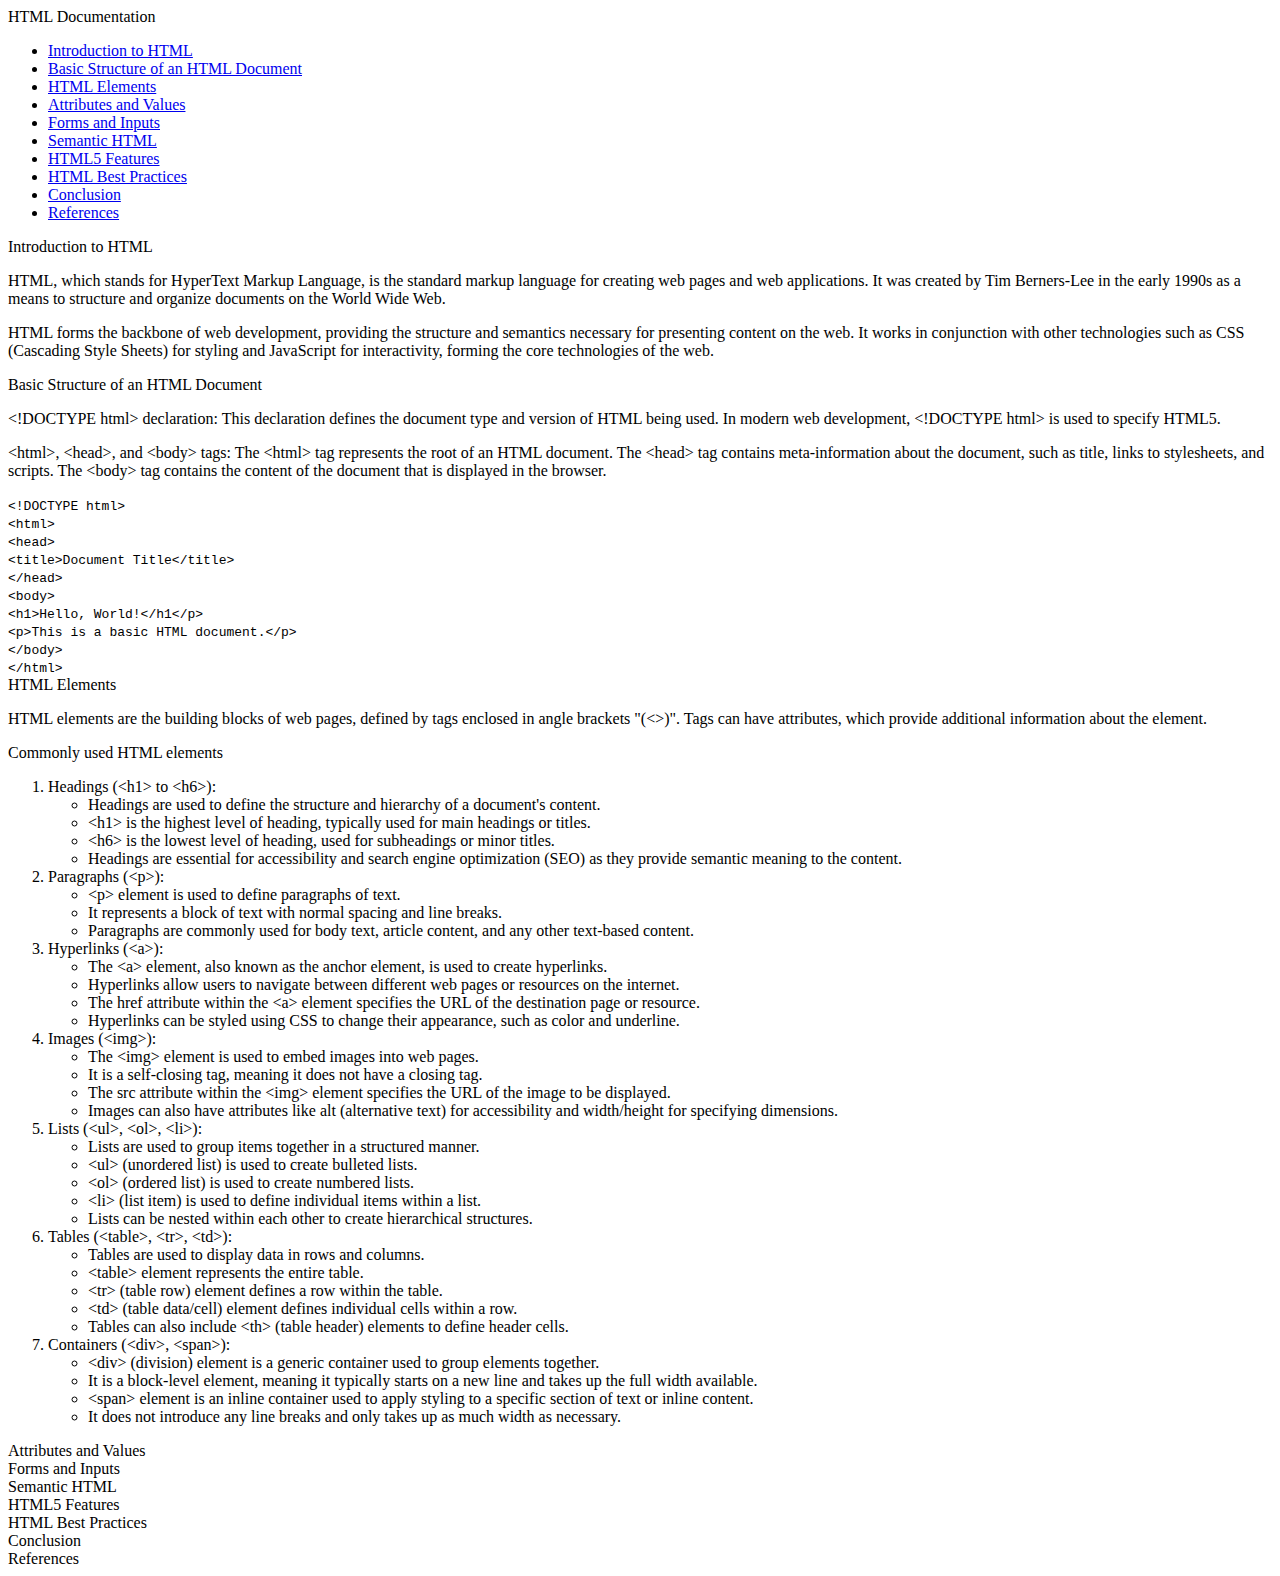
==== Documentation-Page/index.html @ 146c113e "update" ====
<!DOCTYPE html>
<html lang="en">
  <head>
    <meta charset="UTF-8" />
    <meta name="viewport" content="width=device-width, initial-scale=1.0" />
    <link rel="stylesheet" href="styles.css" />
    <link rel="preconnect" href="https://fonts.googleapis.com" />
    <link rel="preconnect" href="https://fonts.gstatic.com" crossorigin />

    <link
      href="https://fonts.googleapis.com/css2?family=Anton&family=Jost:ital,wght@0,100..900;1,100..900&display=swap"
      rel="stylesheet"
    />
    <link
      href="https://fonts.googleapis.com/css2?family=Jost:ital,wght@0,100..900;1,100..900&display=swap"
      rel="stylesheet"
    />
    <link
      href="https://fonts.googleapis.com/css2?family=Anton&family=Jost:ital,wght@0,100..900;1,100..900&family=Source+Code+Pro:ital,wght@0,200..900;1,200..900&display=swap"
      rel="stylesheet"
    />

    <title>HTML Technical Document Page</title>
  </head>
  <body>
    <nav>
      <header>HTML Documentation</header>
      <ul>
        <li><a href="#introduction-to-html">Introduction to HTML</a></li>
        <li>
          <a href="#basic-structure-of-an-html-document"
            >Basic Structure of an HTML Document</a
          >
        </li>
        <li><a href="#html-elements">HTML Elements</a></li>
        <li><a href="#attributes-and-values">Attributes and Values</a></li>
        <li><a href="#forms-and-inputs">Forms and Inputs</a></li>
        <li><a href="#semantic-html">Semantic HTML</a></li>
        <li><a href="#html5-features">HTML5 Features</a></li>
        <li><a href="#html-best-practices">HTML Best Practices</a></li>
        <li><a href="#conclusion">Conclusion</a></li>
        <li><a href="#references">References</a></li>
      </ul>
    </nav>
    <main id="main-doc">
      <section id="introduction-to-html">
        <header>Introduction to HTML</header>
        <article>
          <p>
            HTML, which stands for HyperText Markup Language, is the standard
            markup language for creating web pages and web applications. It was
            created by Tim Berners-Lee in the early 1990s as a means to
            structure and organize documents on the World Wide Web.
          </p>
          <p>
            HTML forms the backbone of web development, providing the structure
            and semantics necessary for presenting content on the web. It works
            in conjunction with other technologies such as CSS (Cascading Style
            Sheets) for styling and JavaScript for interactivity, forming the
            core technologies of the web.
          </p>
        </article>
      </section>
      <section id="basic-structure-of-an-html-document">
        <header>Basic Structure of an HTML Document</header>
        <article>
          <p>
            &lt;!DOCTYPE html&gt; declaration: This declaration defines the
            document type and version of HTML being used. In modern web
            development, &lt;!DOCTYPE html&gt; is used to specify HTML5.
          </p>
          <p>
            &lt;html&gt;, &lt;head&gt;, and &lt;body&gt; tags: The &lt;html&gt;
            tag represents the root of an HTML document. The &lt;head&gt; tag
            contains meta-information about the document, such as title, links
            to stylesheets, and scripts. The &lt;body&gt; tag contains the
            content of the document that is displayed in the browser.
          </p>
          <code>
            &lt;!DOCTYPE html&gt;<br />
            &lt;html&gt;<br />
            &lt;head&gt;<br />
            &lt;title&gt;Document Title&lt;/title&gt;<br />
            &lt;/head&gt;<br />
            &lt;body&gt;<br />
            &lt;h1&gt;Hello, World!&lt;/h1&lt;/p&gt;<br />
            &lt;p&gt;This is a basic HTML document.&lt;/p&gt;<br />
            &lt;/body&gt;<br />
            &lt;/html&gt;<br />
          </code>
        </article>
      </section>
      <section id="html-elements">
        <header>HTML Elements</header>
        <article>
          <p>
            HTML elements are the building blocks of web pages, defined by tags
            enclosed in angle brackets "(&lt;&gt;)". Tags can have attributes,
            which provide additional information about the element.
          </p>
          <p>Commonly used HTML elements</p>
          <ol>
            <li>
              Headings (&lt;h1&gt; to &lt;h6&gt;):
              <ul>
                <li>
                  Headings are used to define the structure and hierarchy of a
                  document's content.
                </li>
                <li>
                  &lt;h1&gt; is the highest level of heading, typically used for
                  main headings or titles.
                </li>
                <li>
                  &lt;h6&gt; is the lowest level of heading, used for
                  subheadings or minor titles.
                </li>
                <li>
                  Headings are essential for accessibility and search engine
                  optimization (SEO) as they provide semantic meaning to the
                  content.
                </li>
              </ul>
            </li>
            <li>
              Paragraphs (&lt;p&gt;):
              <ul>
                <li>&lt;p&gt; element is used to define paragraphs of text.</li>
                <li>
                  It represents a block of text with normal spacing and line
                  breaks.
                </li>
                <li>
                  Paragraphs are commonly used for body text, article content,
                  and any other text-based content.
                </li>
              </ul>
            </li>
            <li>
              Hyperlinks (&lt;a&gt;):
              <ul>
                <li>
                  The &lt;a&gt; element, also known as the anchor element, is
                  used to create hyperlinks.
                </li>
                <li>
                  Hyperlinks allow users to navigate between different web pages
                  or resources on the internet.
                </li>
                <li>
                  The href attribute within the &lt;a&gt; element specifies the
                  URL of the destination page or resource.
                </li>
                <li>
                  Hyperlinks can be styled using CSS to change their appearance,
                  such as color and underline.
                </li>
              </ul>
            </li>
            <li>
              Images (&lt;img&gt;):
              <ul>
                <li>
                  The &lt;img&gt; element is used to embed images into web
                  pages.
                </li>
                <li>
                  It is a self-closing tag, meaning it does not have a closing
                  tag.
                </li>
                <li>
                  The src attribute within the &lt;img&gt; element specifies the
                  URL of the image to be displayed.
                </li>
                <li>
                  Images can also have attributes like alt (alternative text)
                  for accessibility and width/height for specifying dimensions.
                </li>
              </ul>
            </li>
            <li>
              Lists (&lt;ul&gt;, &lt;ol&gt;, &lt;li&gt;):
              <ul>
                <li>
                  Lists are used to group items together in a structured manner.
                </li>
                <li>
                  &lt;ul&gt; (unordered list) is used to create bulleted lists.
                </li>
                <li>
                  &lt;ol&gt; (ordered list) is used to create numbered lists.
                </li>
                <li>
                  &lt;li&gt; (list item) is used to define individual items
                  within a list.
                </li>
                <li>
                  Lists can be nested within each other to create hierarchical
                  structures.
                </li>
              </ul>
            </li>
            <li>
              Tables (&lt;table&gt;, &lt;tr&gt;, &lt;td&gt;):
              <ul>
                <li>Tables are used to display data in rows and columns.</li>
                <li>&lt;table&gt; element represents the entire table.</li>
                <li>
                  &lt;tr&gt; (table row) element defines a row within the table.
                </li>
                <li>
                  &lt;td&gt; (table data/cell) element defines individual cells
                  within a row.
                </li>
                <li>
                  Tables can also include &lt;th&gt; (table header) elements to
                  define header cells.
                </li>
              </ul>
            </li>
            <li>
              Containers (&lt;div&gt;, &lt;span&gt;):
              <ul>
                <li>
                  &lt;div&gt; (division) element is a generic container used to
                  group elements together.
                </li>
                <li>
                  It is a block-level element, meaning it typically starts on a
                  new line and takes up the full width available.
                </li>
                <li>
                  &lt;span&gt; element is an inline container used to apply
                  styling to a specific section of text or inline content.
                </li>
                <li>
                  It does not introduce any line breaks and only takes up as
                  much width as necessary.
                </li>
              </ul>
            </li>
          </ol>
        </article>
      </section>
      <section id="attributes-and-values">
        <header>Attributes and Values</header>
        <article></article>
      </section>
      <section id="forms-and-inputs">
        <header>Forms and Inputs</header>
        <article></article>
      </section>
      <section id="semantic-html">
        <header>Semantic HTML</header>
        <article></article>
      </section>
      <section id="html5-features">
        <header>HTML5 Features</header>
        <article></article>
      </section>
      <section id="html-best-practices">
        <header>HTML Best Practices</header>
        <article></article>
      </section>
      <section id="conclusion">
        <header>Conclusion</header>
        <article></article>
      </section>
      <section id="references">
        <header>References</header>
        <article></article>
      </section>
    </main>
  </body>
</html>
---- Documentation-Page/styles.css ----

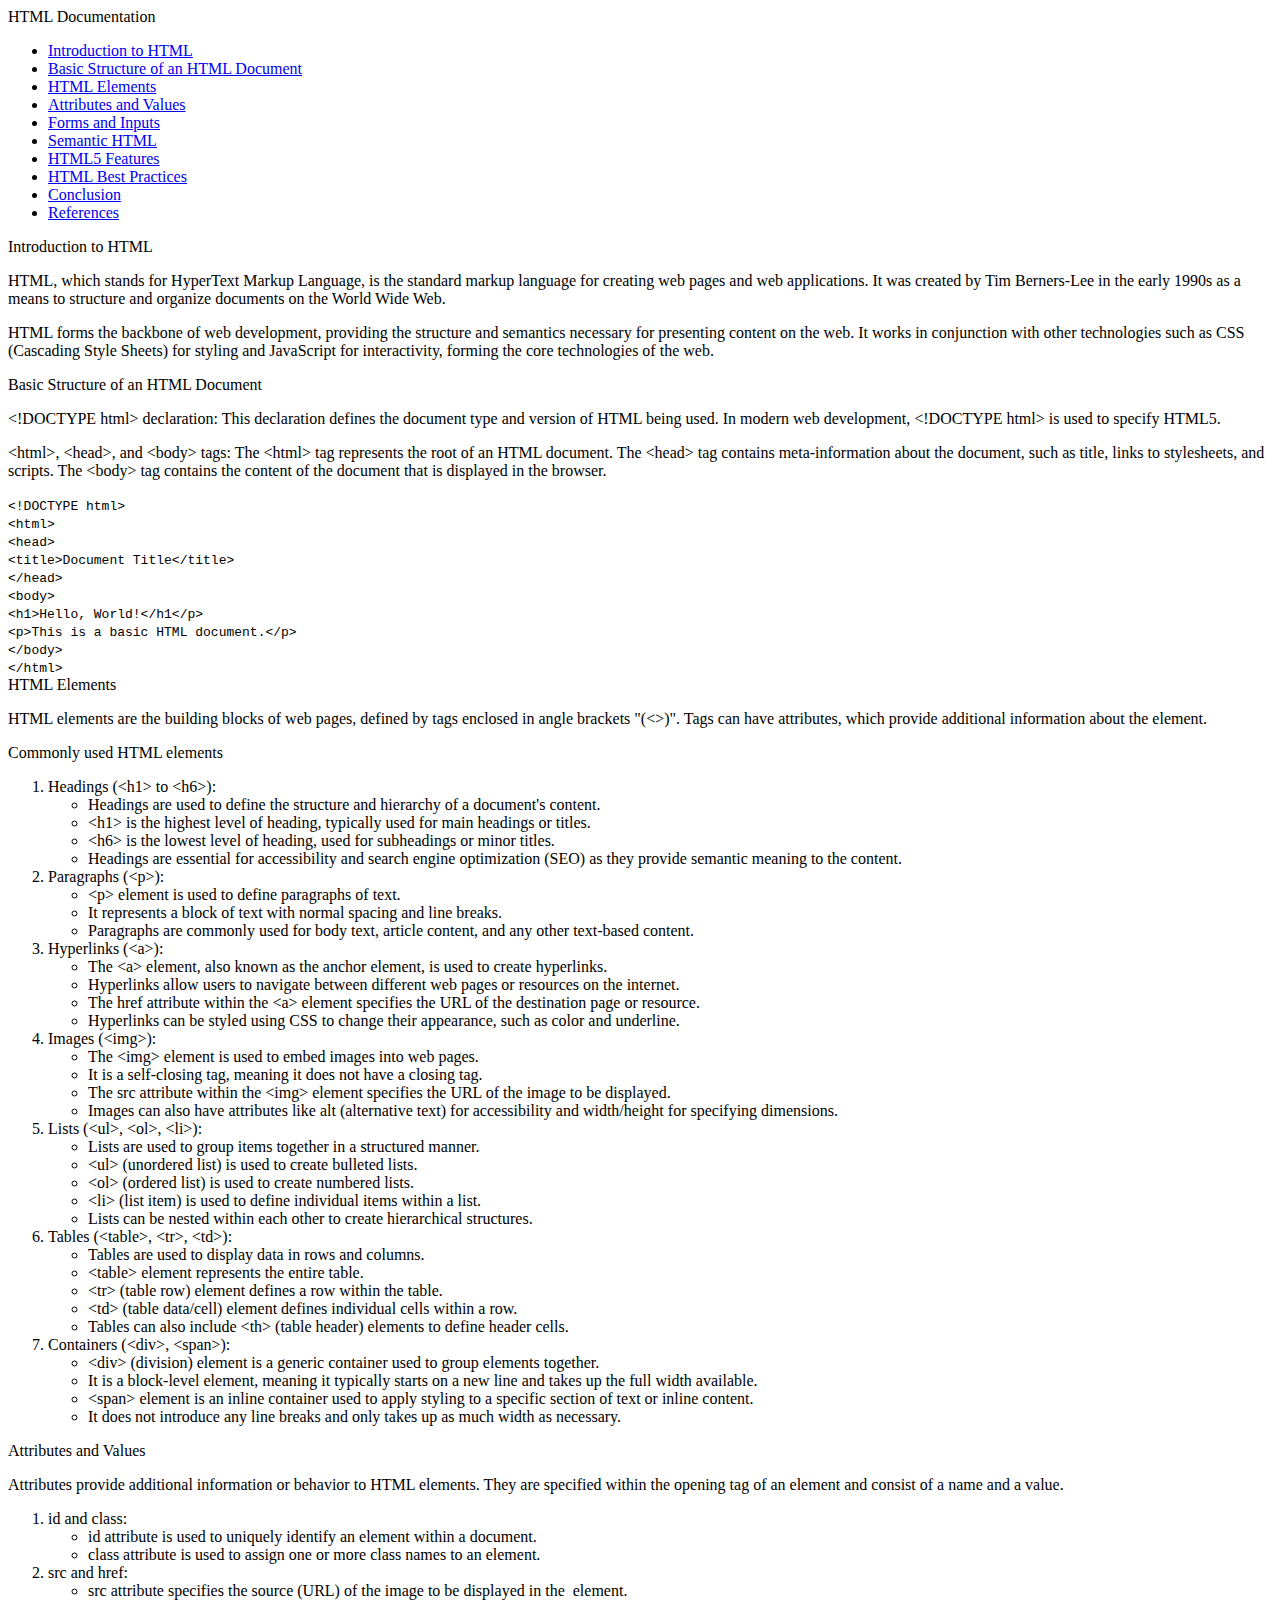
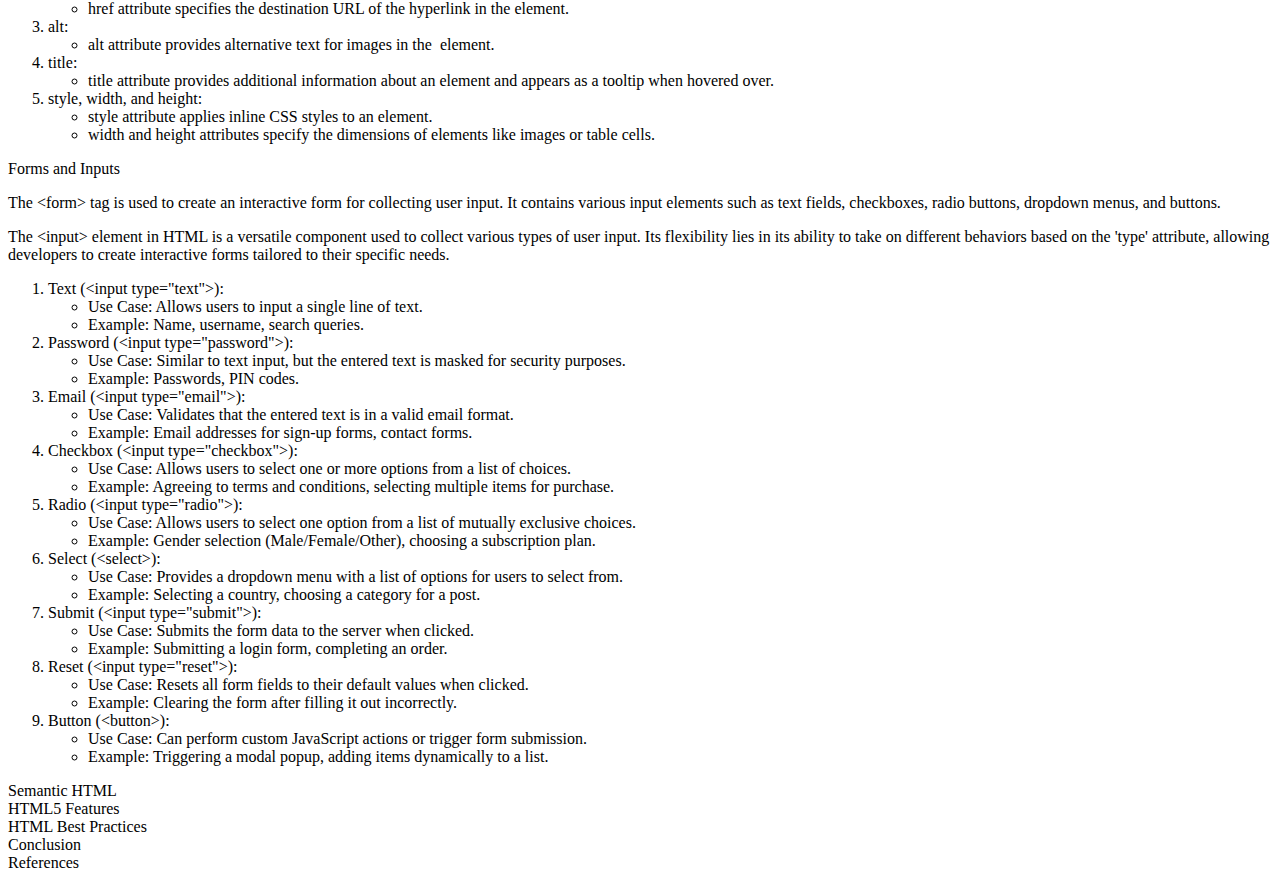
==== commit e183b000: "Update index.html" ====
--- a/Documentation-Page/index.html
+++ b/Documentation-Page/index.html
@@ -244,11 +244,107 @@
       </section>
       <section id="attributes-and-values">
         <header>Attributes and Values</header>
-        <article></article>
+        <article>
+          <p>Attributes provide additional information or behavior to HTML elements. They are specified within the opening tag of an element and consist of a name and a value.</p>
+          <ol>
+            <li>id and class:
+              <ul>
+                <li>id attribute is used to uniquely identify an element within a document.</li>
+                <li>class attribute is used to assign one or more class names to an element.</li>
+              </ul>
+            </li>
+            <li>src and href:
+              <ul>
+                <li>src attribute specifies the source (URL) of the image to be displayed in the <img> element.</li>
+                <li>href attribute specifies the destination URL of the hyperlink in the <a> element.</li>
+              </ul>
+            </li>
+            <li>alt:
+              <ul>
+                <li>alt attribute provides alternative text for images in the <img> element.</li>
+              </ul>
+            </li>
+            <li>title:
+              <ul>
+                <li>title attribute provides additional information about an element and appears as a tooltip when hovered over.</li>
+              </ul>
+            </li>
+            <li>style, width, and height:
+              <ul>
+                <li>style attribute applies inline CSS styles to an element.</li>
+                <li>width and height attributes specify the dimensions of elements like images or table cells.</li>
+              </ul>
+            </li>
+          </ol>
+          
+        </article>
       </section>
       <section id="forms-and-inputs">
         <header>Forms and Inputs</header>
-        <article></article>
+        <article>
+          <p>
+            The &lt;form&gt; tag is used to create an interactive form for collecting user input. It contains various input elements such as text fields, checkboxes, radio buttons, dropdown menus, and buttons.
+          </p>
+          <p>
+            The &lt;input&gt; element in HTML is a versatile component used to collect various types of user input. Its flexibility lies in its ability to take on different behaviors based on the 'type' attribute, allowing developers to create interactive forms tailored to their specific needs.
+          </p>
+          <ol>
+              <li>Text (&lt;input type="text"&gt;):
+                <ul>
+                  <li>Use Case: Allows users to input a single line of text.</li>
+                  <li>Example: Name, username, search queries.</li>
+                </ul>
+              </li>
+              <li>Password (&lt;input type="password"&gt;):
+                <ul>
+                  <li>Use Case: Similar to text input, but the entered text is masked for security purposes.</li>
+                  <li>Example: Passwords, PIN codes.</li>
+                </ul>
+              </li>
+              <li>Email (&lt;input type="email"&gt;):
+                <ul>
+                  <li>Use Case: Validates that the entered text is in a valid email format.</li>
+                  <li>Example: Email addresses for sign-up forms, contact forms.</li>
+                </ul>
+              </li>
+              <li>Checkbox (&lt;input type="checkbox"&gt;):
+                <ul>
+                  <li>Use Case: Allows users to select one or more options from a list of choices.</li>
+                  <li>Example: Agreeing to terms and conditions, selecting multiple items for purchase.</li>
+                </ul>
+              </li>
+              <li>Radio (&lt;input type="radio"&gt;):
+                <ul>
+                  <li>Use Case: Allows users to select one option from a list of mutually exclusive choices.</li>
+                  <li>Example: Gender selection (Male/Female/Other), choosing a subscription plan.</li>
+                </ul>
+              </li>
+              <li>Select (&lt;select&gt;):
+                <ul>
+                  <li>Use Case: Provides a dropdown menu with a list of options for users to select from.</li>
+                  <li>Example: Selecting a country, choosing a category for a post.</li>
+                </ul>
+              </li>
+              <li>Submit (&lt;input type="submit"&gt;):
+                <ul>
+                  <li>Use Case: Submits the form data to the server when clicked.</li>
+                  <li>Example: Submitting a login form, completing an order.</li>
+                </ul>
+              </li>
+              <li>Reset (&lt;input type="reset"&gt;):
+                <ul>
+                  <li>Use Case: Resets all form fields to their default values when clicked.</li>
+                  <li>Example: Clearing the form after filling it out incorrectly.</li>
+                </ul>
+              </li>
+              <li>Button (&lt;button&gt;):
+                <ul>
+                  <li>Use Case: Can perform custom JavaScript actions or trigger form submission.</li>
+                  <li>Example: Triggering a modal popup, adding items dynamically to a list.</li>
+                </ul>
+              </li>
+            </ol>          
+        </article>
       </section>
       <section id="semantic-html">
         <header>Semantic HTML</header>
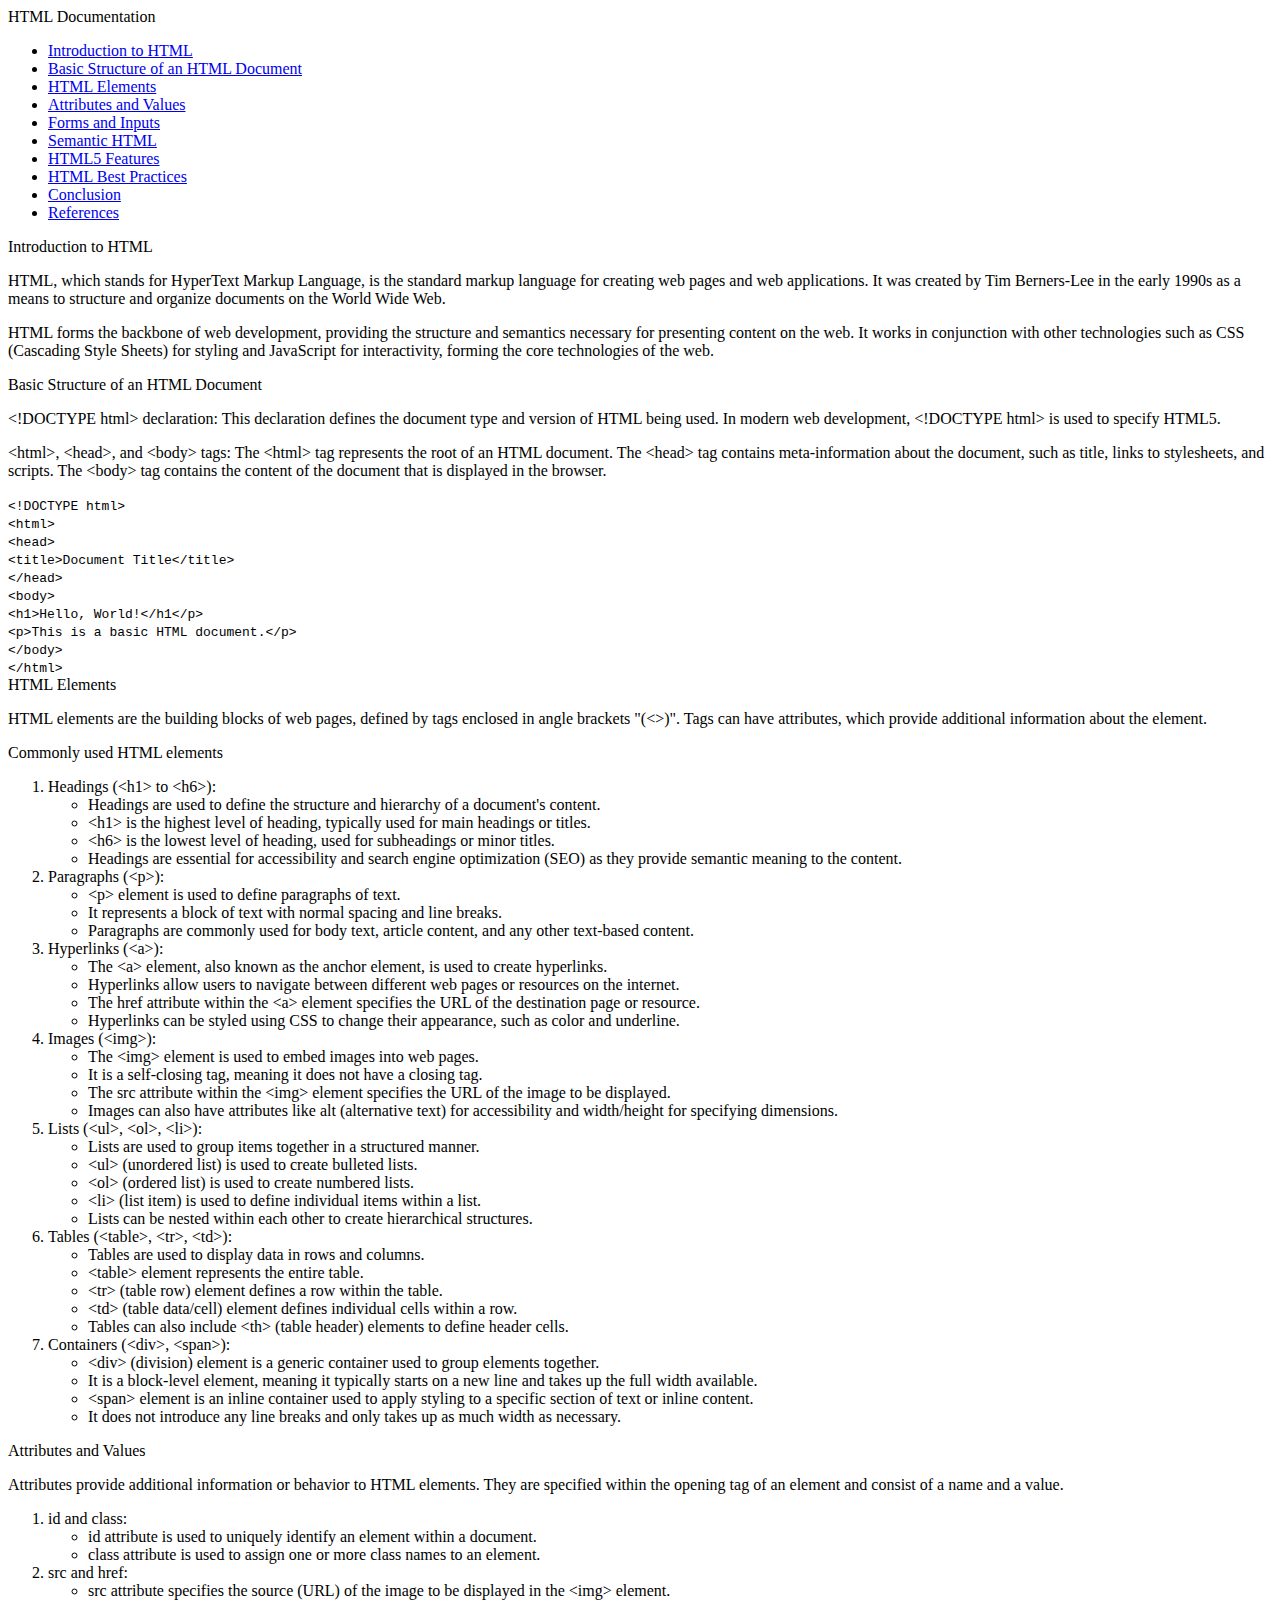
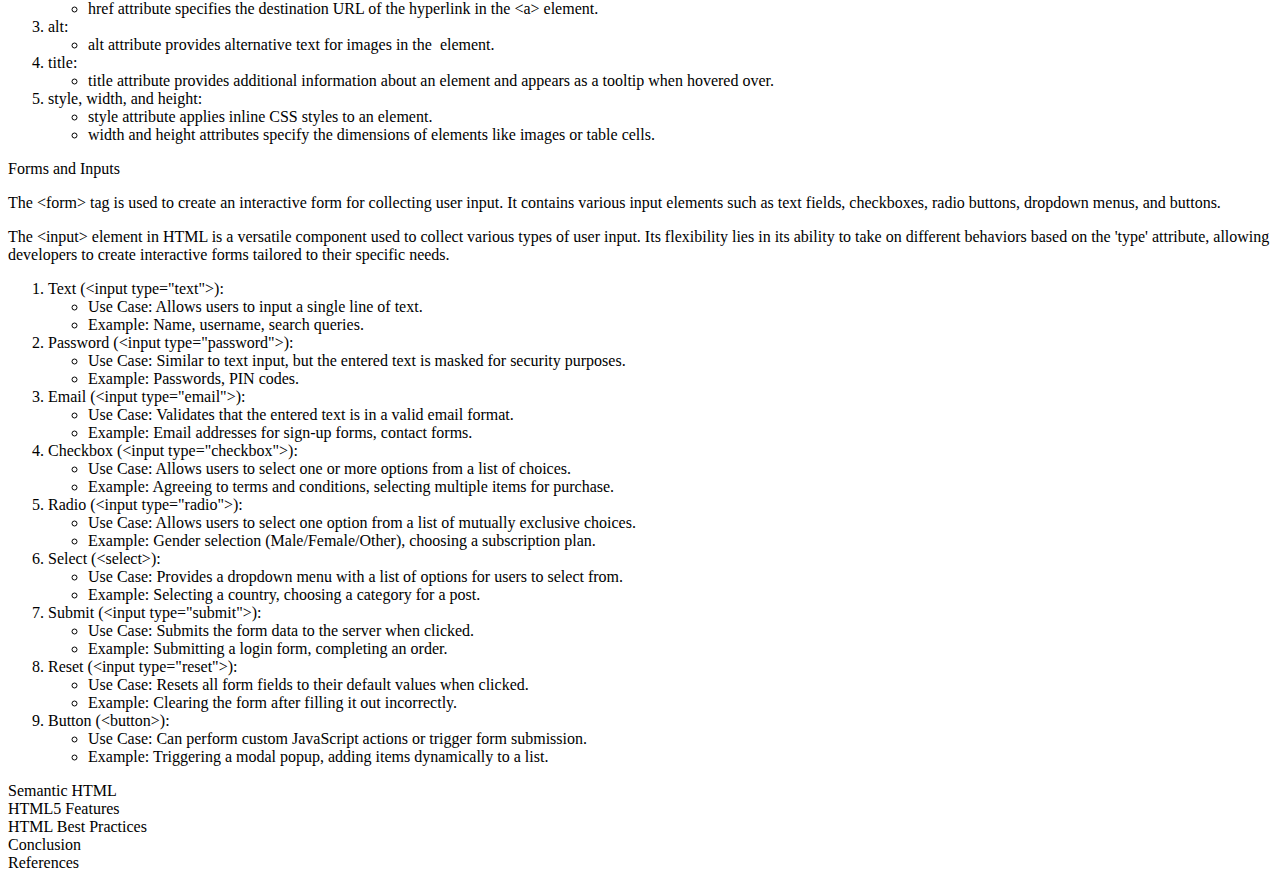
==== commit c79a5bb6: "Update index.html" ====
--- a/Documentation-Page/index.html
+++ b/Documentation-Page/index.html
@@ -245,105 +245,189 @@
       <section id="attributes-and-values">
         <header>Attributes and Values</header>
         <article>
-          <p>Attributes provide additional information or behavior to HTML elements. They are specified within the opening tag of an element and consist of a name and a value.</p>
+          <p>
+            Attributes provide additional information or behavior to HTML
+            elements. They are specified within the opening tag of an element
+            and consist of a name and a value.
+          </p>
           <ol>
-            <li>id and class:
-              <ul>
-                <li>id attribute is used to uniquely identify an element within a document.</li>
-                <li>class attribute is used to assign one or more class names to an element.</li>
-              </ul>
-            </li>
-            <li>src and href:
-              <ul>
-                <li>src attribute specifies the source (URL) of the image to be displayed in the <img> element.</li>
-                <li>href attribute specifies the destination URL of the hyperlink in the <a> element.</li>
-              </ul>
-            </li>
-            <li>alt:
-              <ul>
-                <li>alt attribute provides alternative text for images in the <img> element.</li>
-              </ul>
-            </li>
-            <li>title:
-              <ul>
-                <li>title attribute provides additional information about an element and appears as a tooltip when hovered over.</li>
-              </ul>
-            </li>
-            <li>style, width, and height:
-              <ul>
-                <li>style attribute applies inline CSS styles to an element.</li>
-                <li>width and height attributes specify the dimensions of elements like images or table cells.</li>
+            <li>
+              id and class:
+              <ul>
+                <li>
+                  id attribute is used to uniquely identify an element within a
+                  document.
+                </li>
+                <li>
+                  class attribute is used to assign one or more class names to
+                  an element.
+                </li>
+              </ul>
+            </li>
+            <li>
+              src and href:
+              <ul>
+                <li>
+                  src attribute specifies the source (URL) of the image to be
+                  displayed in the &lt;img&gt; element.
+                </li>
+                <li>
+                  href attribute specifies the destination URL of the hyperlink
+                  in the &lt;a&gt; element.
+                </li>
+              </ul>
+            </li>
+            <li>
+              alt:
+              <ul>
+                <li>
+                  alt attribute provides alternative text for images in the
+                  <img /> element.
+                </li>
+              </ul>
+            </li>
+            <li>
+              title:
+              <ul>
+                <li>
+                  title attribute provides additional information about an
+                  element and appears as a tooltip when hovered over.
+                </li>
+              </ul>
+            </li>
+            <li>
+              style, width, and height:
+              <ul>
+                <li>
+                  style attribute applies inline CSS styles to an element.
+                </li>
+                <li>
+                  width and height attributes specify the dimensions of elements
+                  like images or table cells.
+                </li>
               </ul>
             </li>
           </ol>
-          
         </article>
       </section>
       <section id="forms-and-inputs">
         <header>Forms and Inputs</header>
         <article>
           <p>
-            The &lt;form&gt; tag is used to create an interactive form for collecting user input. It contains various input elements such as text fields, checkboxes, radio buttons, dropdown menus, and buttons.
-          </p>
-          <p>
-            The &lt;input&gt; element in HTML is a versatile component used to collect various types of user input. Its flexibility lies in its ability to take on different behaviors based on the 'type' attribute, allowing developers to create interactive forms tailored to their specific needs.
+            The &lt;form&gt; tag is used to create an interactive form for
+            collecting user input. It contains various input elements such as
+            text fields, checkboxes, radio buttons, dropdown menus, and buttons.
+          </p>
+          <p>
+            The &lt;input&gt; element in HTML is a versatile component used to
+            collect various types of user input. Its flexibility lies in its
+            ability to take on different behaviors based on the 'type'
+            attribute, allowing developers to create interactive forms tailored
+            to their specific needs.
           </p>
           <ol>
-              <li>Text (&lt;input type="text"&gt;):
-                <ul>
-                  <li>Use Case: Allows users to input a single line of text.</li>
-                  <li>Example: Name, username, search queries.</li>
-                </ul>
-              </li>
-              <li>Password (&lt;input type="password"&gt;):
-                <ul>
-                  <li>Use Case: Similar to text input, but the entered text is masked for security purposes.</li>
-                  <li>Example: Passwords, PIN codes.</li>
-                </ul>
-              </li>
-              <li>Email (&lt;input type="email"&gt;):
-                <ul>
-                  <li>Use Case: Validates that the entered text is in a valid email format.</li>
-                  <li>Example: Email addresses for sign-up forms, contact forms.</li>
-                </ul>
-              </li>
-              <li>Checkbox (&lt;input type="checkbox"&gt;):
-                <ul>
-                  <li>Use Case: Allows users to select one or more options from a list of choices.</li>
-                  <li>Example: Agreeing to terms and conditions, selecting multiple items for purchase.</li>
-                </ul>
-              </li>
-              <li>Radio (&lt;input type="radio"&gt;):
-                <ul>
-                  <li>Use Case: Allows users to select one option from a list of mutually exclusive choices.</li>
-                  <li>Example: Gender selection (Male/Female/Other), choosing a subscription plan.</li>
-                </ul>
-              </li>
-              <li>Select (&lt;select&gt;):
-                <ul>
-                  <li>Use Case: Provides a dropdown menu with a list of options for users to select from.</li>
-                  <li>Example: Selecting a country, choosing a category for a post.</li>
-                </ul>
-              </li>
-              <li>Submit (&lt;input type="submit"&gt;):
-                <ul>
-                  <li>Use Case: Submits the form data to the server when clicked.</li>
-                  <li>Example: Submitting a login form, completing an order.</li>
-                </ul>
-              </li>
-              <li>Reset (&lt;input type="reset"&gt;):
-                <ul>
-                  <li>Use Case: Resets all form fields to their default values when clicked.</li>
-                  <li>Example: Clearing the form after filling it out incorrectly.</li>
-                </ul>
-              </li>
-              <li>Button (&lt;button&gt;):
-                <ul>
-                  <li>Use Case: Can perform custom JavaScript actions or trigger form submission.</li>
-                  <li>Example: Triggering a modal popup, adding items dynamically to a list.</li>
-                </ul>
-              </li>
-            </ol>          
+            <li>
+              Text (&lt;input type="text"&gt;):
+              <ul>
+                <li>Use Case: Allows users to input a single line of text.</li>
+                <li>Example: Name, username, search queries.</li>
+              </ul>
+            </li>
+            <li>
+              Password (&lt;input type="password"&gt;):
+              <ul>
+                <li>
+                  Use Case: Similar to text input, but the entered text is
+                  masked for security purposes.
+                </li>
+                <li>Example: Passwords, PIN codes.</li>
+              </ul>
+            </li>
+            <li>
+              Email (&lt;input type="email"&gt;):
+              <ul>
+                <li>
+                  Use Case: Validates that the entered text is in a valid email
+                  format.
+                </li>
+                <li>
+                  Example: Email addresses for sign-up forms, contact forms.
+                </li>
+              </ul>
+            </li>
+            <li>
+              Checkbox (&lt;input type="checkbox"&gt;):
+              <ul>
+                <li>
+                  Use Case: Allows users to select one or more options from a
+                  list of choices.
+                </li>
+                <li>
+                  Example: Agreeing to terms and conditions, selecting multiple
+                  items for purchase.
+                </li>
+              </ul>
+            </li>
+            <li>
+              Radio (&lt;input type="radio"&gt;):
+              <ul>
+                <li>
+                  Use Case: Allows users to select one option from a list of
+                  mutually exclusive choices.
+                </li>
+                <li>
+                  Example: Gender selection (Male/Female/Other), choosing a
+                  subscription plan.
+                </li>
+              </ul>
+            </li>
+            <li>
+              Select (&lt;select&gt;):
+              <ul>
+                <li>
+                  Use Case: Provides a dropdown menu with a list of options for
+                  users to select from.
+                </li>
+                <li>
+                  Example: Selecting a country, choosing a category for a post.
+                </li>
+              </ul>
+            </li>
+            <li>
+              Submit (&lt;input type="submit"&gt;):
+              <ul>
+                <li>
+                  Use Case: Submits the form data to the server when clicked.
+                </li>
+                <li>Example: Submitting a login form, completing an order.</li>
+              </ul>
+            </li>
+            <li>
+              Reset (&lt;input type="reset"&gt;):
+              <ul>
+                <li>
+                  Use Case: Resets all form fields to their default values when
+                  clicked.
+                </li>
+                <li>
+                  Example: Clearing the form after filling it out incorrectly.
+                </li>
+              </ul>
+            </li>
+            <li>
+              Button (&lt;button&gt;):
+              <ul>
+                <li>
+                  Use Case: Can perform custom JavaScript actions or trigger
+                  form submission.
+                </li>
+                <li>
+                  Example: Triggering a modal popup, adding items dynamically to
+                  a list.
+                </li>
+              </ul>
+            </li>
+          </ol>
         </article>
       </section>
       <section id="semantic-html">
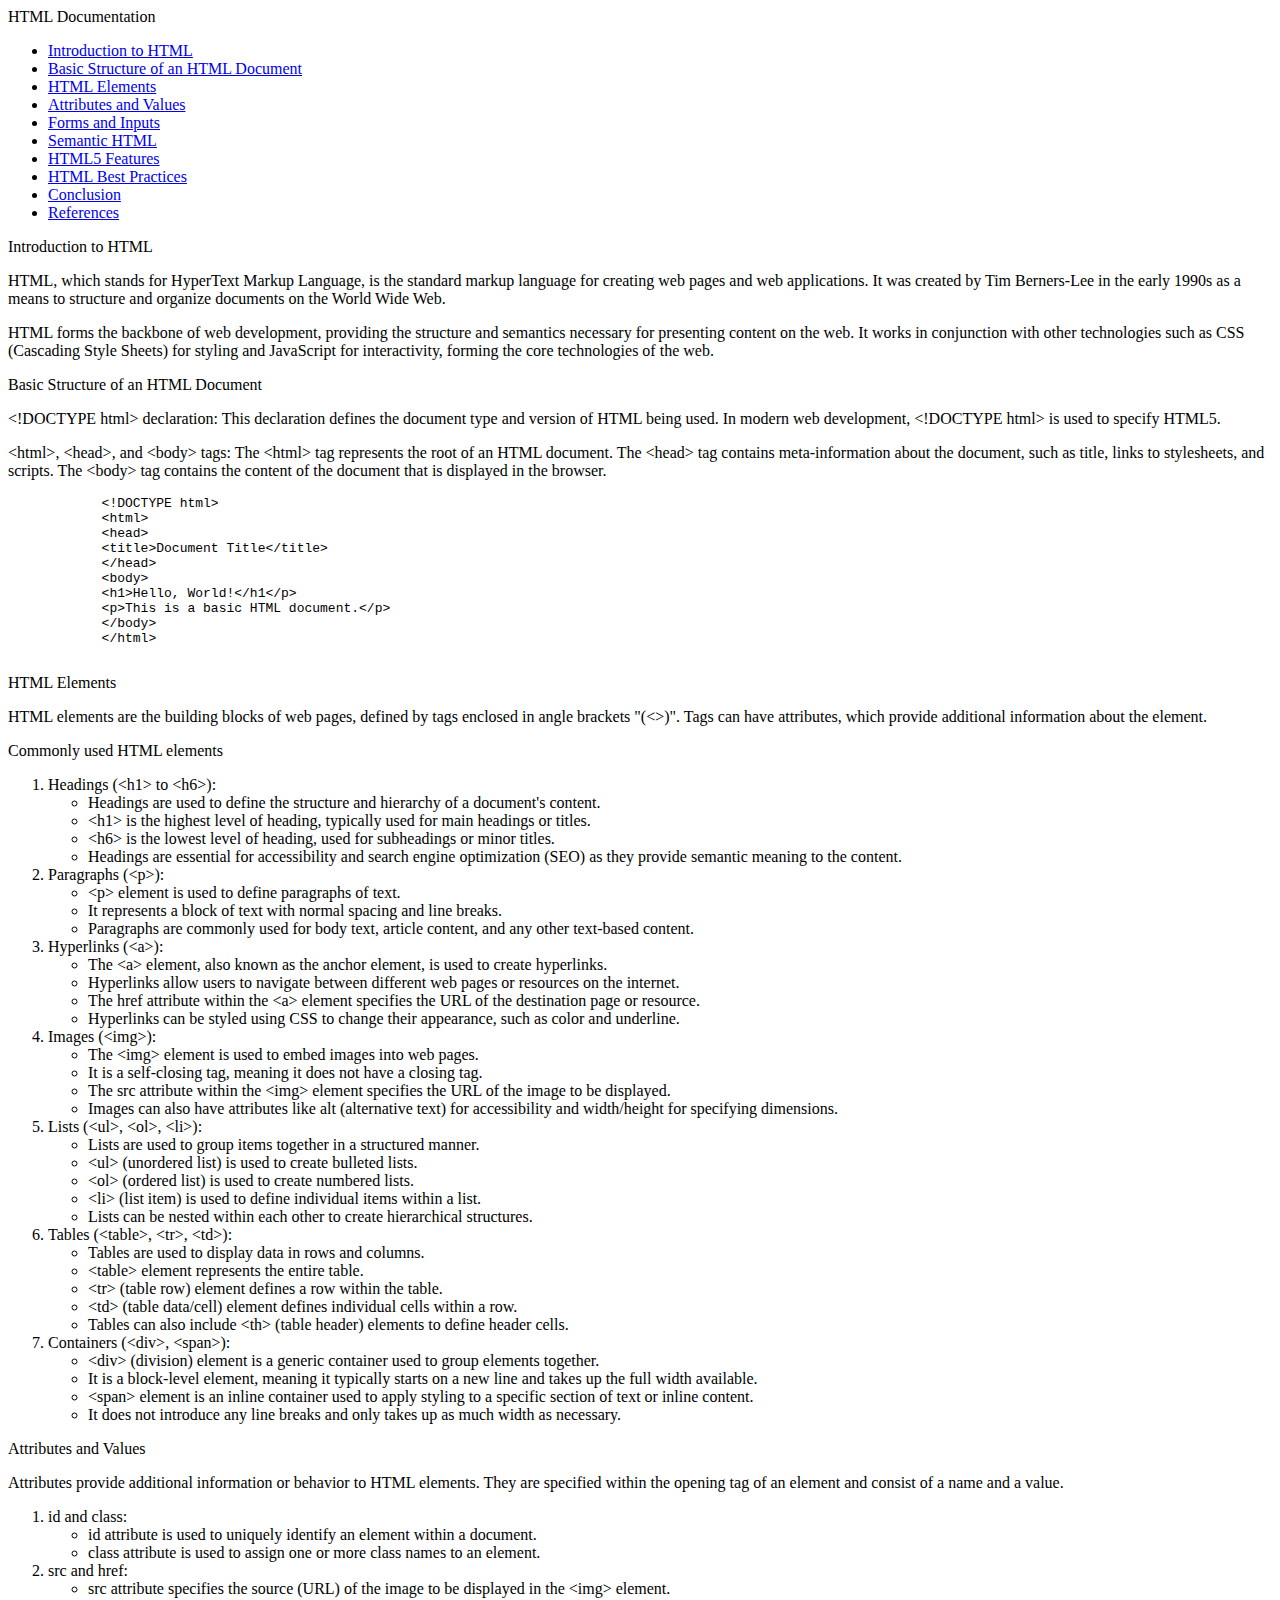
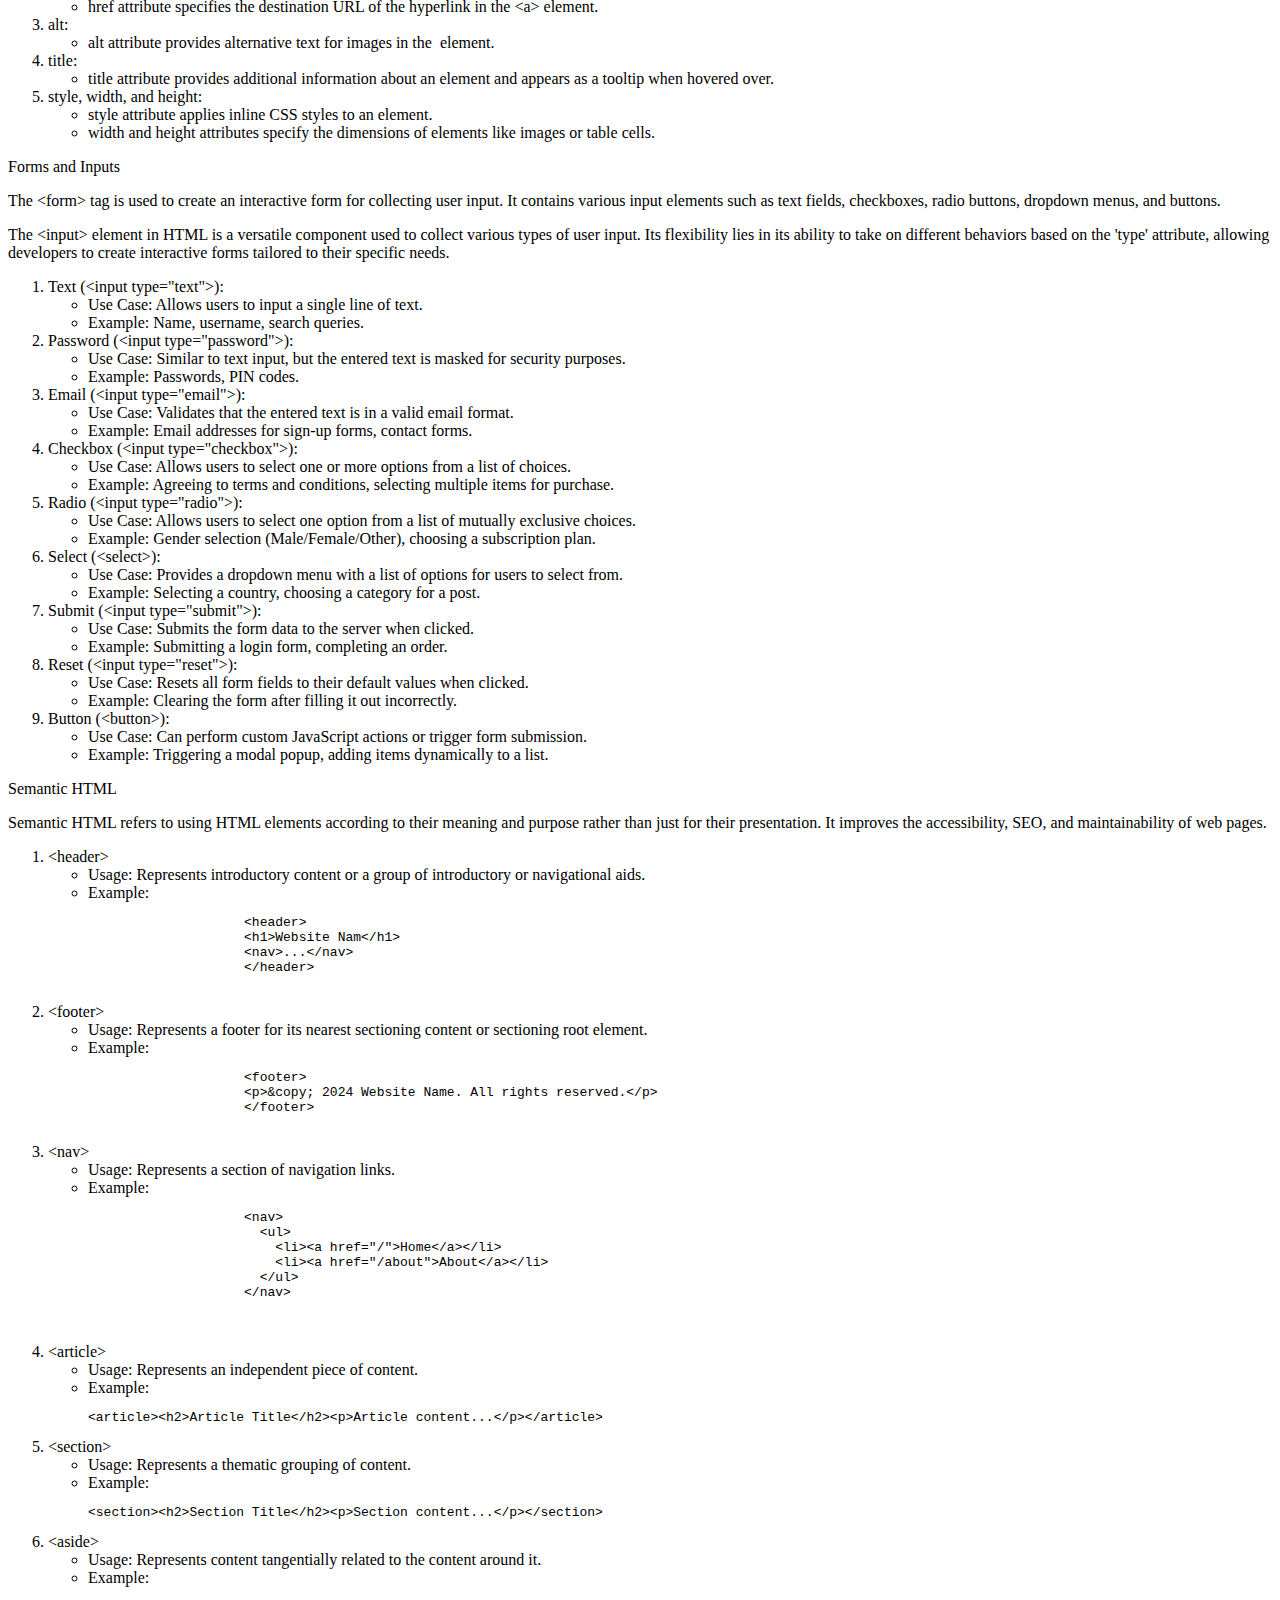
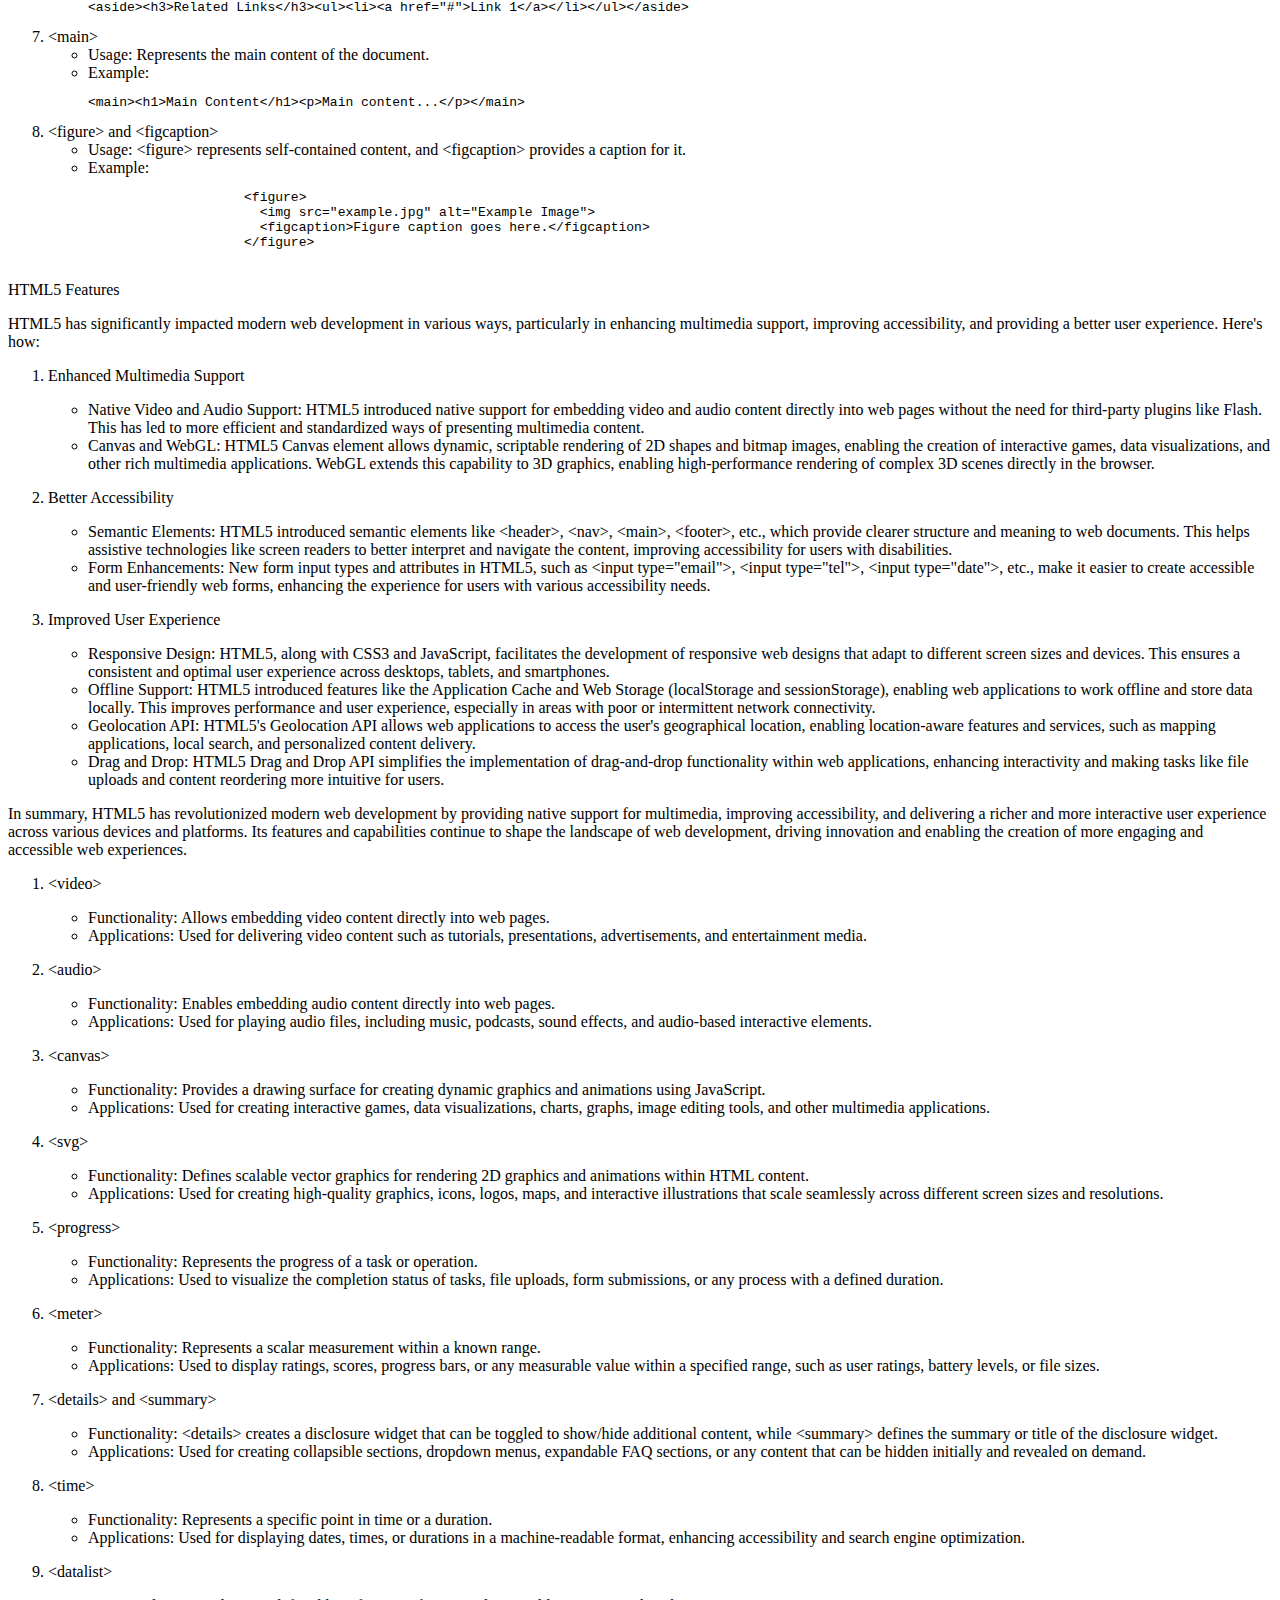
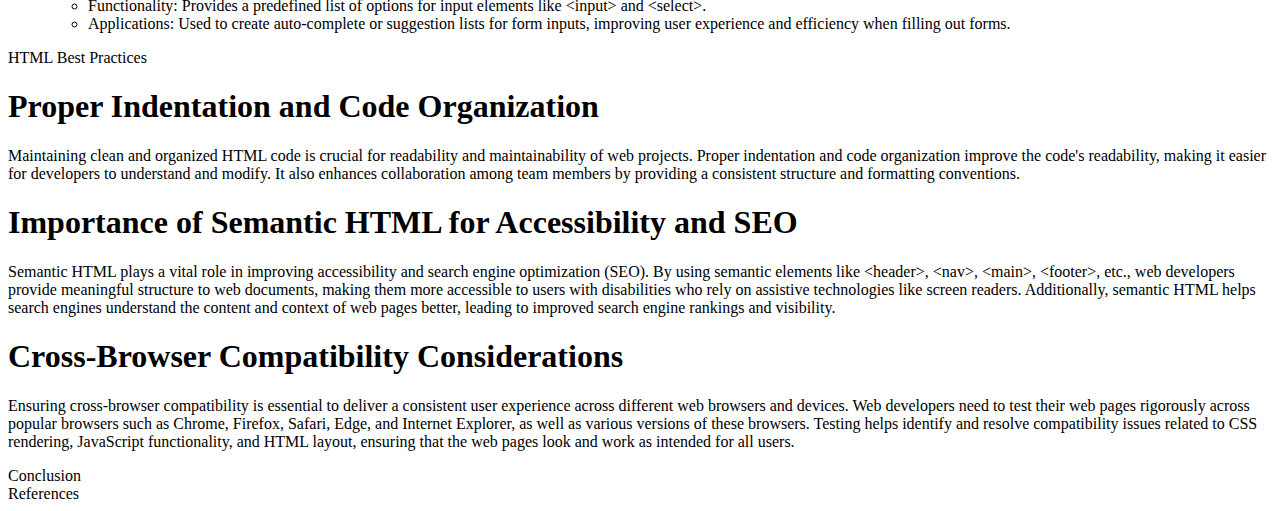
==== commit a63d5e87: "Update index.html" ====
--- a/Documentation-Page/index.html
+++ b/Documentation-Page/index.html
@@ -76,18 +76,18 @@
             to stylesheets, and scripts. The &lt;body&gt; tag contains the
             content of the document that is displayed in the browser.
           </p>
-          <code>
-            &lt;!DOCTYPE html&gt;<br />
-            &lt;html&gt;<br />
-            &lt;head&gt;<br />
-            &lt;title&gt;Document Title&lt;/title&gt;<br />
-            &lt;/head&gt;<br />
-            &lt;body&gt;<br />
-            &lt;h1&gt;Hello, World!&lt;/h1&lt;/p&gt;<br />
-            &lt;p&gt;This is a basic HTML document.&lt;/p&gt;<br />
-            &lt;/body&gt;<br />
-            &lt;/html&gt;<br />
-          </code>
+          <pre>
+            &lt;!DOCTYPE html&gt;
+            &lt;html&gt;
+            &lt;head&gt;
+            &lt;title&gt;Document Title&lt;/title&gt;
+            &lt;/head&gt;
+            &lt;body&gt;
+            &lt;h1&gt;Hello, World!&lt;/h1&lt;/p&gt;
+            &lt;p&gt;This is a basic HTML document.&lt;/p&gt;
+            &lt;/body&gt;
+            &lt;/html&gt;
+          </pre>
         </article>
       </section>
       <section id="html-elements">
@@ -432,15 +432,399 @@
       </section>
       <section id="semantic-html">
         <header>Semantic HTML</header>
-        <article></article>
+        <article>
+          <p>
+            Semantic HTML refers to using HTML elements according to their
+            meaning and purpose rather than just for their presentation. It
+            improves the accessibility, SEO, and maintainability of web pages.
+          </p>
+          <ol>
+            <li>
+              &lt;header&gt;
+              <ul>
+                <li>
+                  Usage: Represents introductory content or a group of
+                  introductory or navigational aids.
+                </li>
+                <li>
+                  Example:
+                  <pre>
+                    &lt;header&gt;
+                    &lt;h1&gt;Website Nam&lt;/h1&gt;
+                    &lt;nav&gt;...&lt;/nav&gt;
+                    &lt;/header&gt;
+                  </pre>
+                </li>
+              </ul>
+            </li>
+            <li>
+              &lt;footer&gt;
+              <ul>
+                <li>
+                  Usage: Represents a footer for its nearest sectioning content
+                  or sectioning root element.
+                </li>
+                <li>
+                  Example:
+                  <pre>
+                    &lt;footer&gt;
+                    &lt;p&gt;&amp;copy; 2024 Website Name. All rights reserved.&lt;/p&gt;
+                    &lt;/footer&gt;
+                  </pre>
+                </li>
+              </ul>
+            </li>
+            <li>
+              &lt;nav&gt;
+              <ul>
+                <li>Usage: Represents a section of navigation links.</li>
+                <li>
+                  Example:
+                  <pre>
+                    &lt;nav&gt;
+                      &lt;ul&gt;
+                        &lt;li&gt;&lt;a href="/"&gt;Home&lt;/a&gt;&lt;/li&gt;
+                        &lt;li&gt;&lt;a href="/about"&gt;About&lt;/a&gt;&lt;/li&gt;
+                      &lt;/ul&gt;
+                    &lt;/nav&gt;
+
+                </pre
+                  >
+                </li>
+              </ul>
+            </li>
+            <li>
+              &lt;article&gt;
+              <ul>
+                <li>Usage: Represents an independent piece of content.</li>
+                <li>
+                  Example:
+                  <pre>
+&lt;article&gt;&lt;h2&gt;Article Title&lt;/h2&gt;&lt;p&gt;Article content...&lt;/p&gt;&lt;/article&gt;</pre
+                  >
+                </li>
+              </ul>
+            </li>
+            <li>
+              &lt;section&gt;
+              <ul>
+                <li>Usage: Represents a thematic grouping of content.</li>
+                <li>
+                  Example:
+                  <pre>
+&lt;section&gt;&lt;h2&gt;Section Title&lt;/h2&gt;&lt;p&gt;Section content...&lt;/p&gt;&lt;/section&gt;</pre
+                  >
+                </li>
+              </ul>
+            </li>
+            <li>
+              &lt;aside&gt;
+              <ul>
+                <li>
+                  Usage: Represents content tangentially related to the content
+                  around it.
+                </li>
+                <li>
+                  Example:
+                  <pre>
+&lt;aside&gt;&lt;h3&gt;Related Links&lt;/h3&gt;&lt;ul&gt;&lt;li&gt;&lt;a href="#"&gt;Link 1&lt;/a&gt;&lt;/li&gt;&lt;/ul&gt;&lt;/aside&gt;</pre
+                  >
+                </li>
+              </ul>
+            </li>
+            <li>
+              &lt;main&gt;
+              <ul>
+                <li>Usage: Represents the main content of the document.</li>
+                <li>
+                  Example:
+                  <pre>
+&lt;main&gt;&lt;h1&gt;Main Content&lt;/h1&gt;&lt;p&gt;Main content...&lt;/p&gt;&lt;/main&gt;</pre
+                  >
+                </li>
+              </ul>
+            </li>
+            <li>
+              &lt;figure&gt; and &lt;figcaption&gt;
+              <ul>
+                <li>
+                  Usage: &lt;figure&gt; represents self-contained content, and
+                  &lt;figcaption&gt; provides a caption for it.
+                </li>
+                <li>
+                  Example:
+                  <pre>
+                    &lt;figure&gt;
+                      &lt;img src="example.jpg" alt="Example Image"&gt;
+                      &lt;figcaption&gt;Figure caption goes here.&lt;/figcaption&gt;
+                    &lt;/figure&gt;
+                  </pre>
+                </li>
+              </ul>
+            </li>
+          </ol>
+        </article>
       </section>
       <section id="html5-features">
         <header>HTML5 Features</header>
-        <article></article>
+        <article>
+          <p>
+            HTML5 has significantly impacted modern web development in various
+            ways, particularly in enhancing multimedia support, improving
+            accessibility, and providing a better user experience. Here's how:
+          </p>
+          <ol>
+            <li>
+              <p>Enhanced Multimedia Support</p>
+              <ul>
+                <li>
+                  Native Video and Audio Support: HTML5 introduced native
+                  support for embedding video and audio content directly into
+                  web pages without the need for third-party plugins like Flash.
+                  This has led to more efficient and standardized ways of
+                  presenting multimedia content.
+                </li>
+                <li>
+                  Canvas and WebGL: HTML5 Canvas element allows dynamic,
+                  scriptable rendering of 2D shapes and bitmap images, enabling
+                  the creation of interactive games, data visualizations, and
+                  other rich multimedia applications. WebGL extends this
+                  capability to 3D graphics, enabling high-performance rendering
+                  of complex 3D scenes directly in the browser.
+                </li>
+              </ul>
+            </li>
+            <li>
+              <p>Better Accessibility</p>
+              <ul>
+                <li>
+                  Semantic Elements: HTML5 introduced semantic elements like
+                  &lt;header&gt;, &lt;nav&gt;, &lt;main&gt;, &lt;footer&gt;,
+                  etc., which provide clearer structure and meaning to web
+                  documents. This helps assistive technologies like screen
+                  readers to better interpret and navigate the content,
+                  improving accessibility for users with disabilities.
+                </li>
+                <li>
+                  Form Enhancements: New form input types and attributes in
+                  HTML5, such as &lt;input type="email"&gt;, &lt;input
+                  type="tel"&gt;, &lt;input type="date"&gt;, etc., make it
+                  easier to create accessible and user-friendly web forms,
+                  enhancing the experience for users with various accessibility
+                  needs.
+                </li>
+              </ul>
+            </li>
+            <li>
+              <p>Improved User Experience</p>
+              <ul>
+                <li>
+                  Responsive Design: HTML5, along with CSS3 and JavaScript,
+                  facilitates the development of responsive web designs that
+                  adapt to different screen sizes and devices. This ensures a
+                  consistent and optimal user experience across desktops,
+                  tablets, and smartphones.
+                </li>
+                <li>
+                  Offline Support: HTML5 introduced features like the
+                  Application Cache and Web Storage (localStorage and
+                  sessionStorage), enabling web applications to work offline and
+                  store data locally. This improves performance and user
+                  experience, especially in areas with poor or intermittent
+                  network connectivity.
+                </li>
+                <li>
+                  Geolocation API: HTML5's Geolocation API allows web
+                  applications to access the user's geographical location,
+                  enabling location-aware features and services, such as mapping
+                  applications, local search, and personalized content delivery.
+                </li>
+                <li>
+                  Drag and Drop: HTML5 Drag and Drop API simplifies the
+                  implementation of drag-and-drop functionality within web
+                  applications, enhancing interactivity and making tasks like
+                  file uploads and content reordering more intuitive for users.
+                </li>
+              </ul>
+            </li>
+          </ol>
+          <p>
+            In summary, HTML5 has revolutionized modern web development by
+            providing native support for multimedia, improving accessibility,
+            and delivering a richer and more interactive user experience across
+            various devices and platforms. Its features and capabilities
+            continue to shape the landscape of web development, driving
+            innovation and enabling the creation of more engaging and accessible
+            web experiences.
+          </p>
+          <ol>
+            <li>
+              <p>&lt;video&gt;</p>
+              <ul>
+                <li>
+                  Functionality: Allows embedding video content directly into
+                  web pages.
+                </li>
+                <li>
+                  Applications: Used for delivering video content such as
+                  tutorials, presentations, advertisements, and entertainment
+                  media.
+                </li>
+              </ul>
+            </li>
+            <li>
+              <p>&lt;audio&gt;</p>
+              <ul>
+                <li>
+                  Functionality: Enables embedding audio content directly into
+                  web pages.
+                </li>
+                <li>
+                  Applications: Used for playing audio files, including music,
+                  podcasts, sound effects, and audio-based interactive elements.
+                </li>
+              </ul>
+            </li>
+            <li>
+              <p>&lt;canvas&gt;</p>
+              <ul>
+                <li>
+                  Functionality: Provides a drawing surface for creating dynamic
+                  graphics and animations using JavaScript.
+                </li>
+                <li>
+                  Applications: Used for creating interactive games, data
+                  visualizations, charts, graphs, image editing tools, and other
+                  multimedia applications.
+                </li>
+              </ul>
+            </li>
+            <li>
+              <p>&lt;svg&gt;</p>
+              <ul>
+                <li>
+                  Functionality: Defines scalable vector graphics for rendering
+                  2D graphics and animations within HTML content.
+                </li>
+                <li>
+                  Applications: Used for creating high-quality graphics, icons,
+                  logos, maps, and interactive illustrations that scale
+                  seamlessly across different screen sizes and resolutions.
+                </li>
+              </ul>
+            </li>
+            <li>
+              <p>&lt;progress&gt;</p>
+              <ul>
+                <li>
+                  Functionality: Represents the progress of a task or operation.
+                </li>
+                <li>
+                  Applications: Used to visualize the completion status of
+                  tasks, file uploads, form submissions, or any process with a
+                  defined duration.
+                </li>
+              </ul>
+            </li>
+            <li>
+              <p>&lt;meter&gt;</p>
+              <ul>
+                <li>
+                  Functionality: Represents a scalar measurement within a known
+                  range.
+                </li>
+                <li>
+                  Applications: Used to display ratings, scores, progress bars,
+                  or any measurable value within a specified range, such as user
+                  ratings, battery levels, or file sizes.
+                </li>
+              </ul>
+            </li>
+            <li>
+              <p>&lt;details&gt; and &lt;summary&gt;</p>
+              <ul>
+                <li>
+                  Functionality: &lt;details&gt; creates a disclosure widget
+                  that can be toggled to show/hide additional content, while
+                  &lt;summary&gt; defines the summary or title of the disclosure
+                  widget.
+                </li>
+                <li>
+                  Applications: Used for creating collapsible sections, dropdown
+                  menus, expandable FAQ sections, or any content that can be
+                  hidden initially and revealed on demand.
+                </li>
+              </ul>
+            </li>
+            <li>
+              <p>&lt;time&gt;</p>
+              <ul>
+                <li>
+                  Functionality: Represents a specific point in time or a
+                  duration.
+                </li>
+                <li>
+                  Applications: Used for displaying dates, times, or durations
+                  in a machine-readable format, enhancing accessibility and
+                  search engine optimization.
+                </li>
+              </ul>
+            </li>
+            <li>
+              <p>&lt;datalist&gt;</p>
+              <ul>
+                <li>
+                  Functionality: Provides a predefined list of options for input
+                  elements like &lt;input&gt; and &lt;select&gt;.
+                </li>
+                <li>
+                  Applications: Used to create auto-complete or suggestion lists
+                  for form inputs, improving user experience and efficiency when
+                  filling out forms.
+                </li>
+              </ul>
+            </li>
+          </ol>
+        </article>
       </section>
       <section id="html-best-practices">
         <header>HTML Best Practices</header>
-        <article></article>
+        <article>
+          <h1>Proper Indentation and Code Organization</h1>
+          <p>
+            Maintaining clean and organized HTML code is crucial for readability
+            and maintainability of web projects. Proper indentation and code
+            organization improve the code's readability, making it easier for
+            developers to understand and modify. It also enhances collaboration
+            among team members by providing a consistent structure and
+            formatting conventions.
+          </p>
+
+          <h1>Importance of Semantic HTML for Accessibility and SEO</h1>
+          <p>
+            Semantic HTML plays a vital role in improving accessibility and
+            search engine optimization (SEO). By using semantic elements like
+            &lt;header&gt;, &lt;nav&gt;, &lt;main&gt;, &lt;footer&gt;, etc., web
+            developers provide meaningful structure to web documents, making
+            them more accessible to users with disabilities who rely on
+            assistive technologies like screen readers. Additionally, semantic
+            HTML helps search engines understand the content and context of web
+            pages better, leading to improved search engine rankings and
+            visibility.
+          </p>
+
+          <h1>Cross-Browser Compatibility Considerations</h1>
+          <p>
+            Ensuring cross-browser compatibility is essential to deliver a
+            consistent user experience across different web browsers and
+            devices. Web developers need to test their web pages rigorously
+            across popular browsers such as Chrome, Firefox, Safari, Edge, and
+            Internet Explorer, as well as various versions of these browsers.
+            Testing helps identify and resolve compatibility issues related to
+            CSS rendering, JavaScript functionality, and HTML layout, ensuring
+            that the web pages look and work as intended for all users.
+          </p>
+        </article>
       </section>
       <section id="conclusion">
         <header>Conclusion</header>
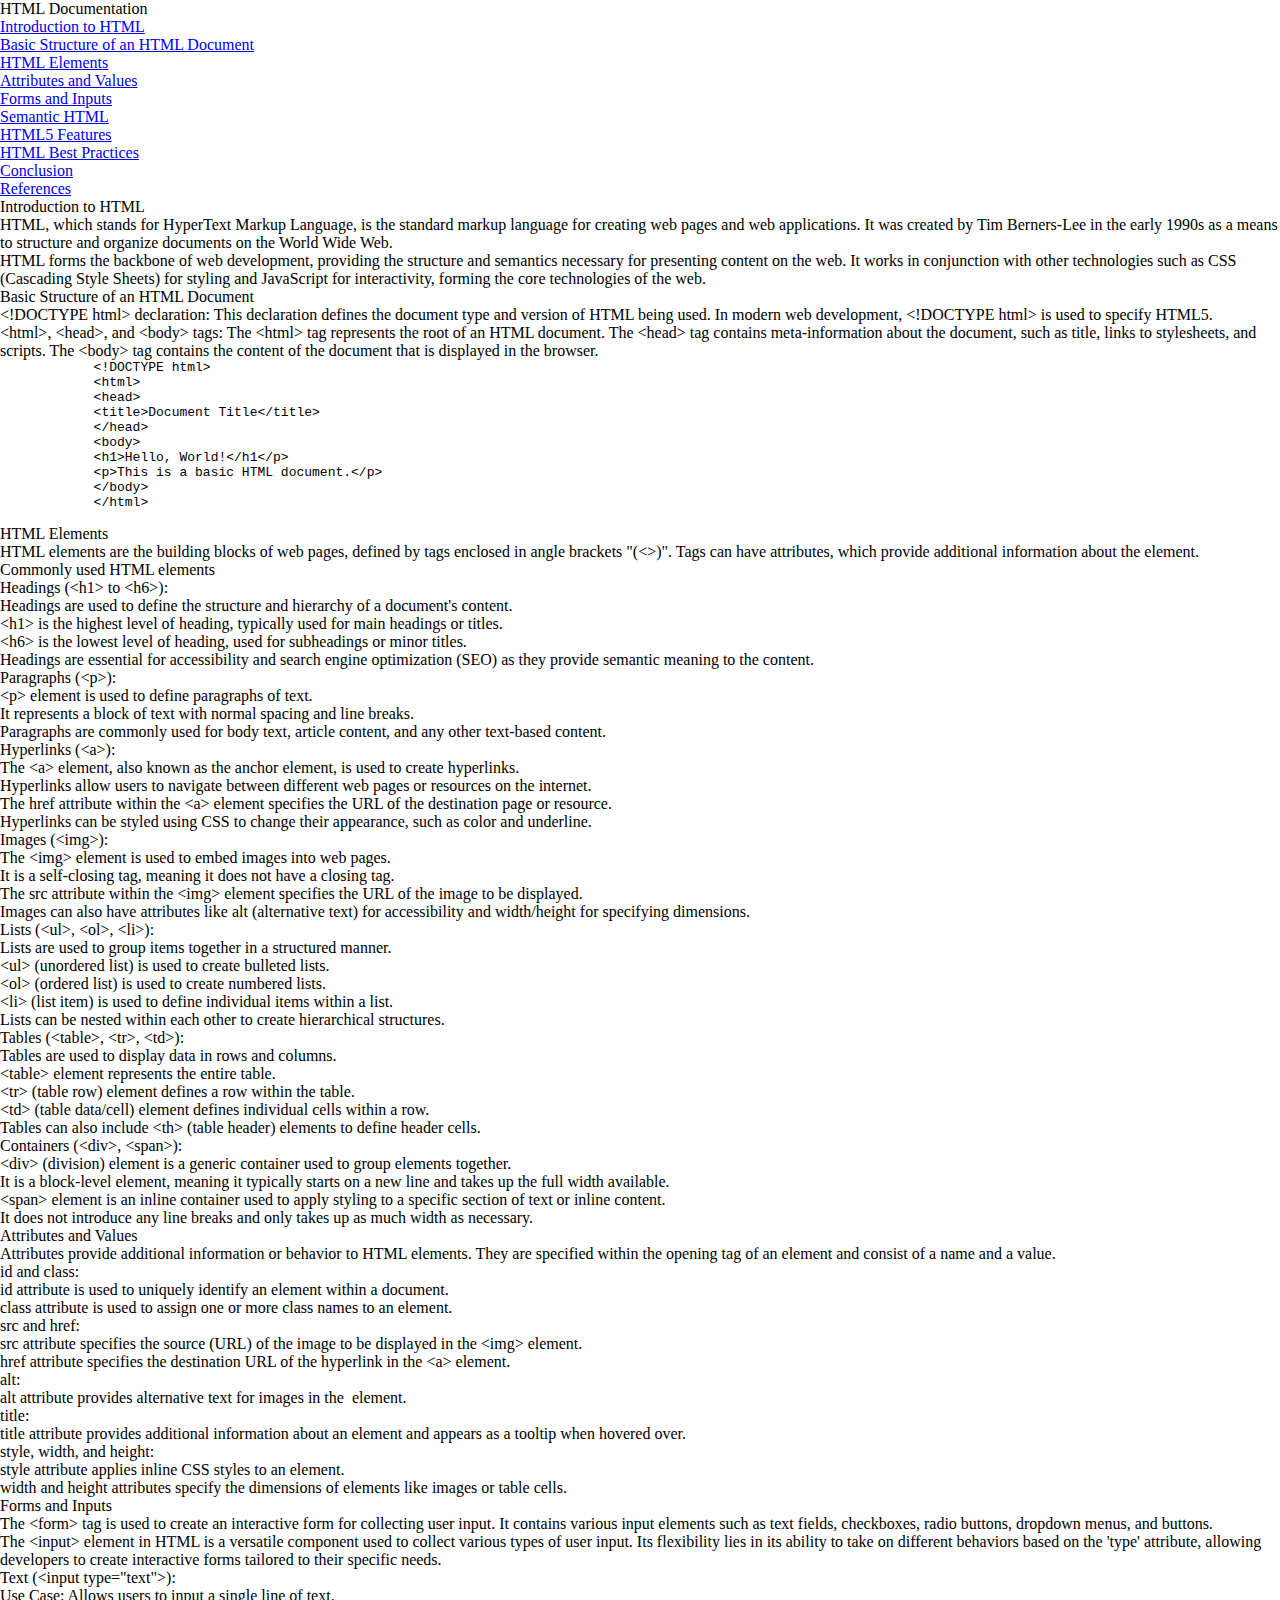
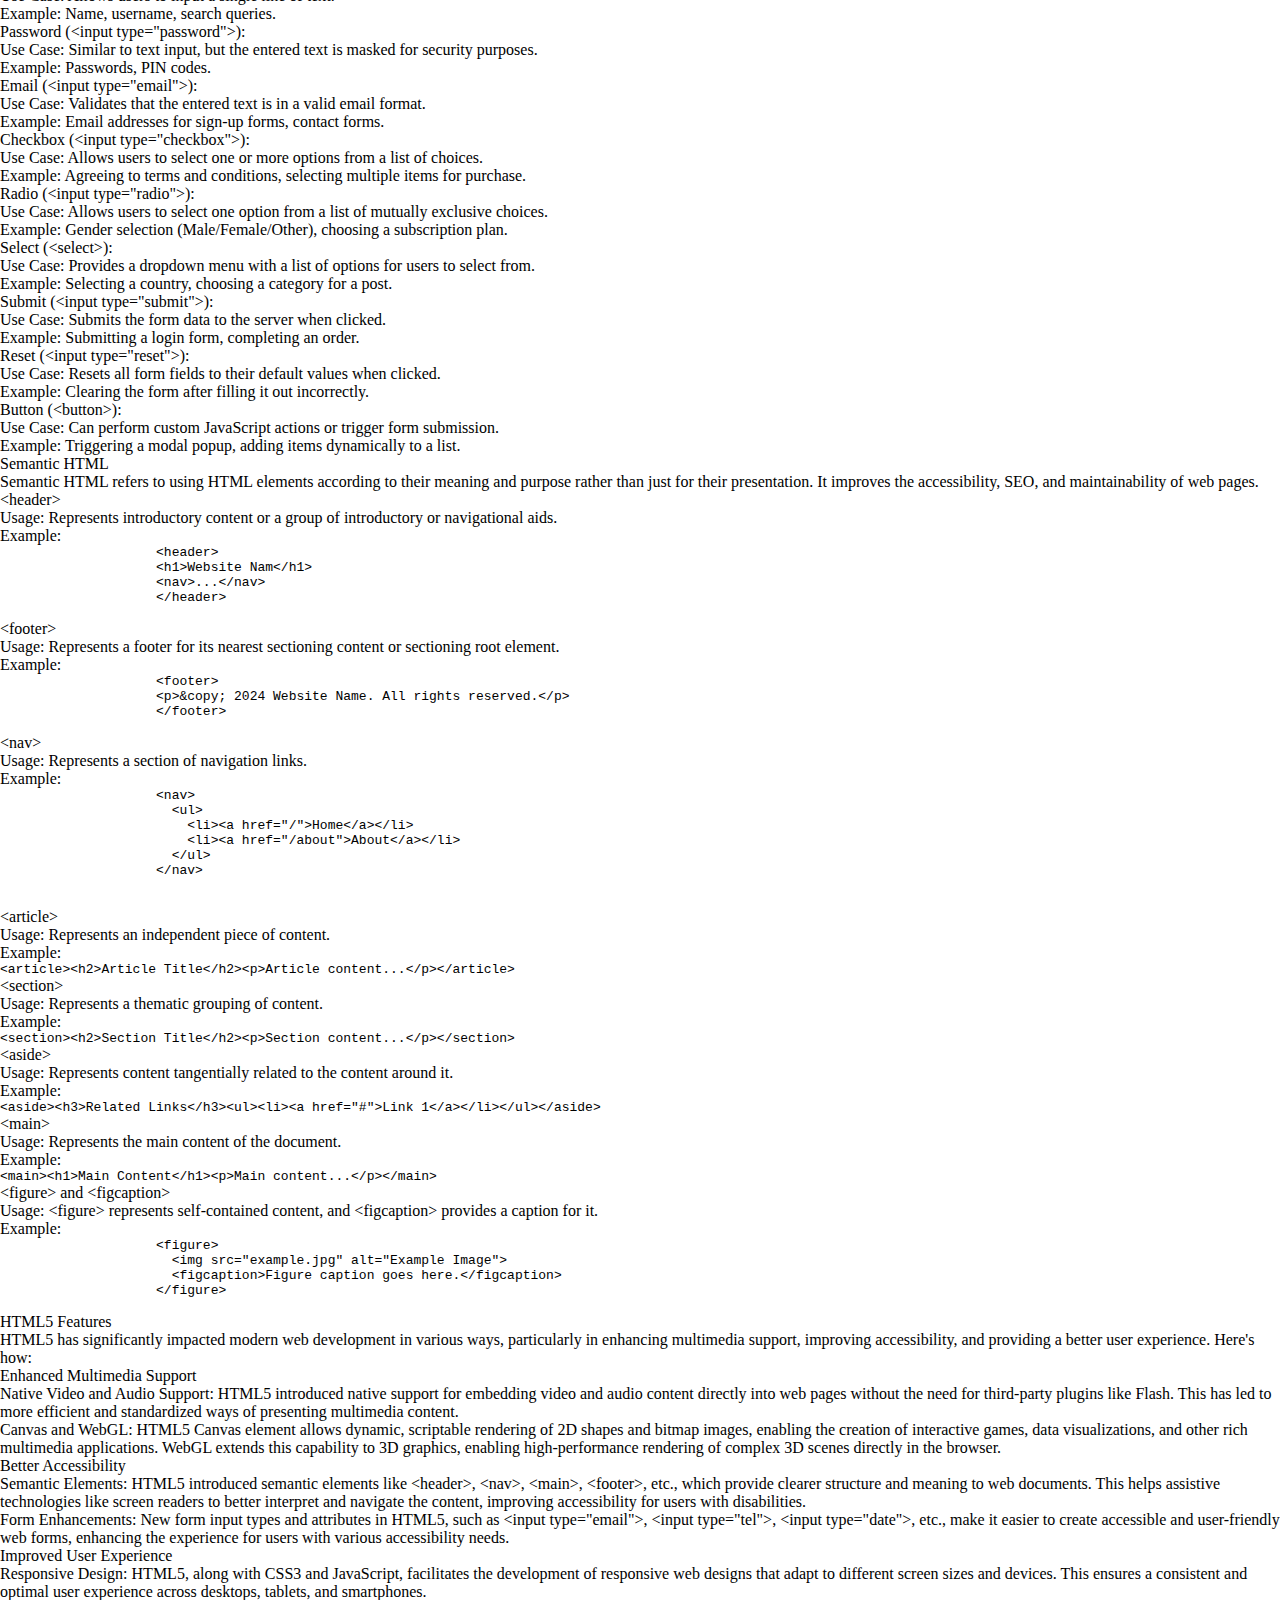
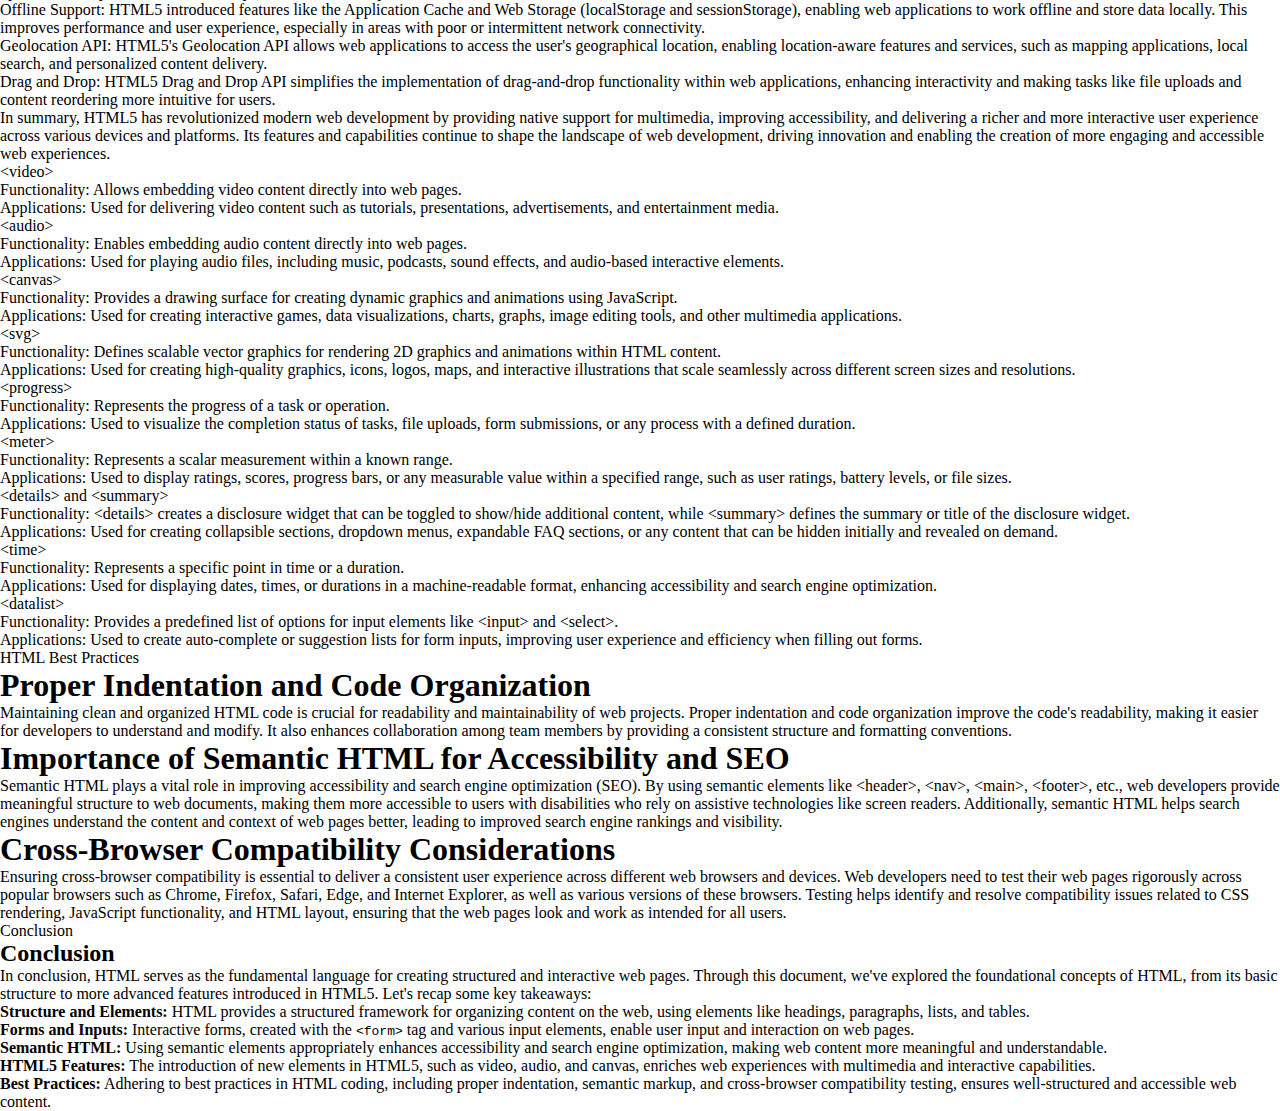
==== commit d38f8080: "HTML complete" ====
--- a/Documentation-Page/index.html
+++ b/Documentation-Page/index.html
@@ -828,12 +828,47 @@
       </section>
       <section id="conclusion">
         <header>Conclusion</header>
-        <article></article>
-      </section>
-      <section id="references">
-        <header>References</header>
-        <article></article>
+        <article>
+          <h2>Conclusion</h2>
+          <p>
+            In conclusion, HTML serves as the fundamental language for creating
+            structured and interactive web pages. Through this document, we've
+            explored the foundational concepts of HTML, from its basic structure
+            to more advanced features introduced in HTML5. Let's recap some key
+            takeaways:
+          </p>
+          <ol>
+            <li>
+              <strong>Structure and Elements:</strong> HTML provides a
+              structured framework for organizing content on the web, using
+              elements like headings, paragraphs, lists, and tables.
+            </li>
+            <li>
+              <strong>Forms and Inputs:</strong> Interactive forms, created with
+              the <code>&lt;form&gt;</code> tag and various input elements,
+              enable user input and interaction on web pages.
+            </li>
+            <li>
+              <strong>Semantic HTML:</strong> Using semantic elements
+              appropriately enhances accessibility and search engine
+              optimization, making web content more meaningful and
+              understandable.
+            </li>
+            <li>
+              <strong>HTML5 Features:</strong> The introduction of new elements
+              in HTML5, such as video, audio, and canvas, enriches web
+              experiences with multimedia and interactive capabilities.
+            </li>
+            <li>
+              <strong>Best Practices:</strong> Adhering to best practices in
+              HTML coding, including proper indentation, semantic markup, and
+              cross-browser compatibility testing, ensures well-structured and
+              accessible web content.
+            </li>
+          </ol>
+        </article>
       </section>
     </main>
+    <footer></footer>
   </body>
 </html>
--- a/Documentation-Page/styles.css
+++ b/Documentation-Page/styles.css
@@ -1 +1,5 @@
-
+* {
+  margin: 0;
+  padding: 0;
+  box-sizing: border-box;
+}
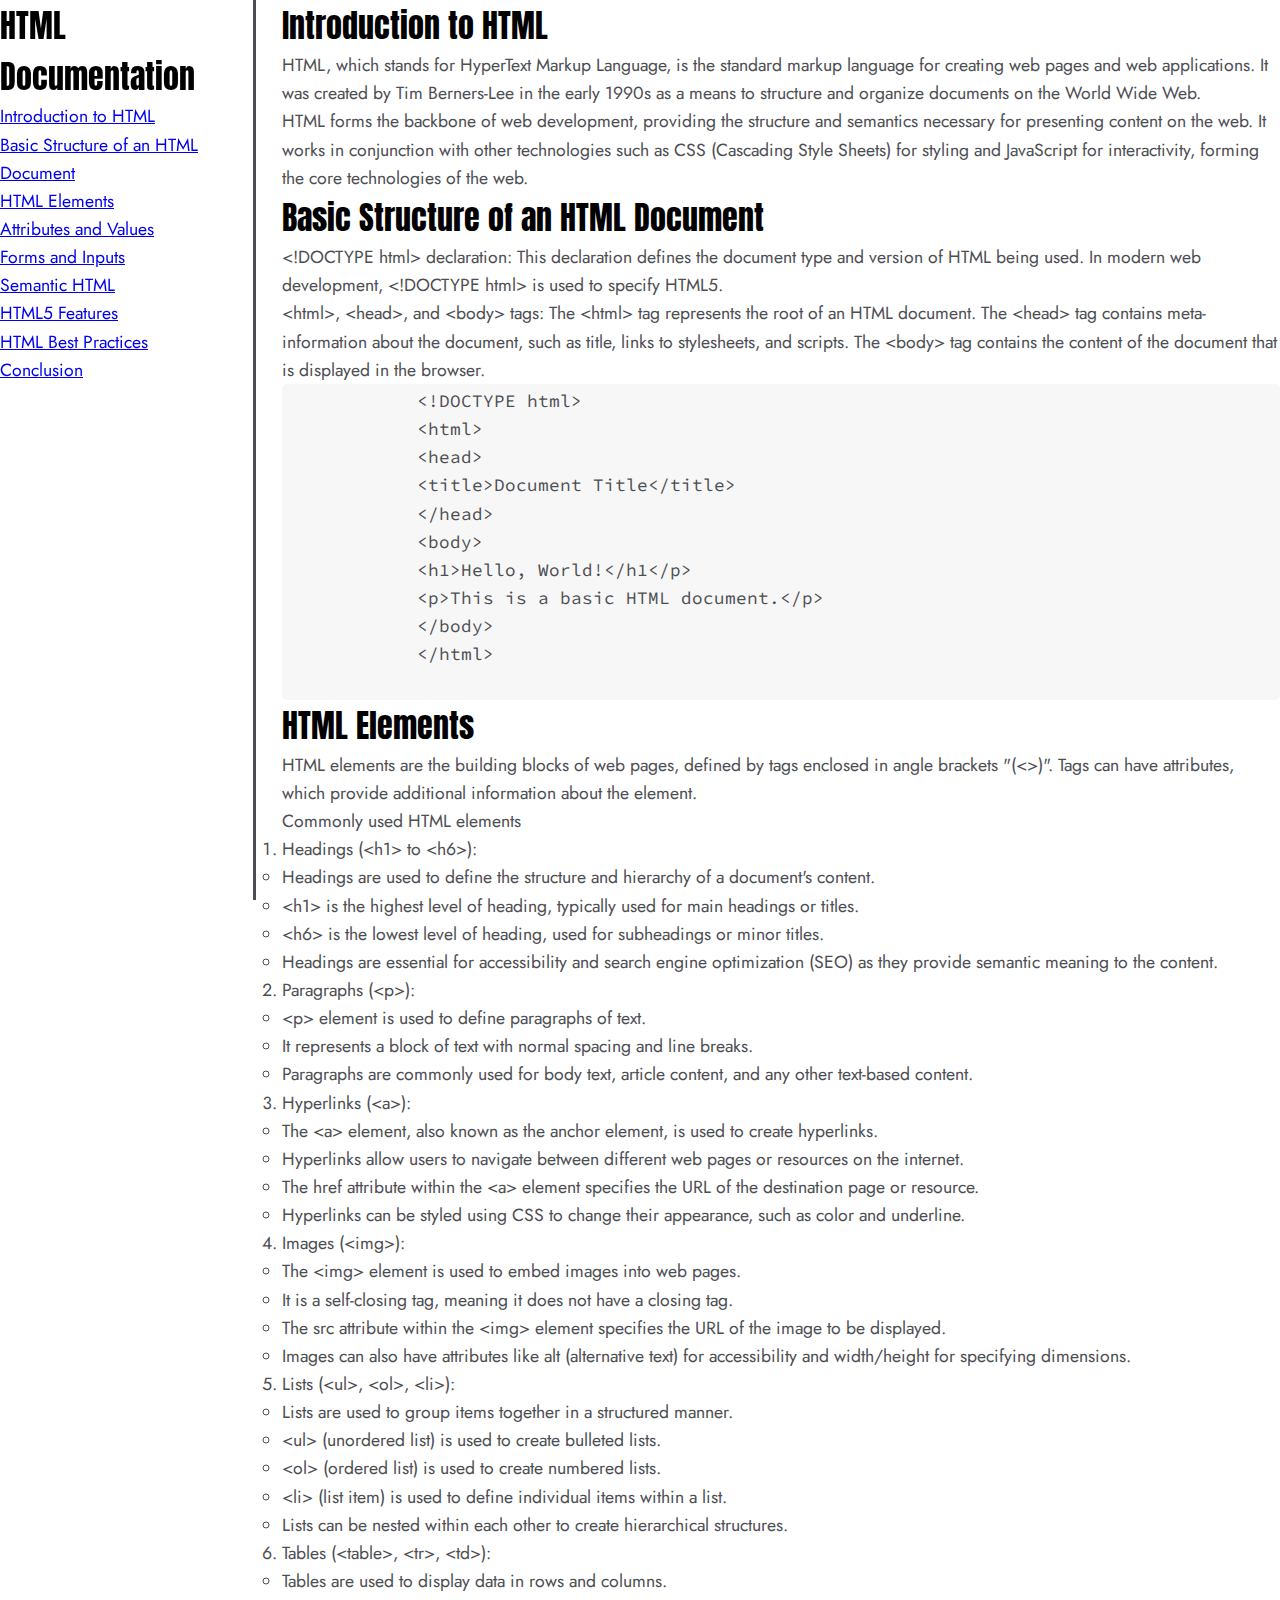
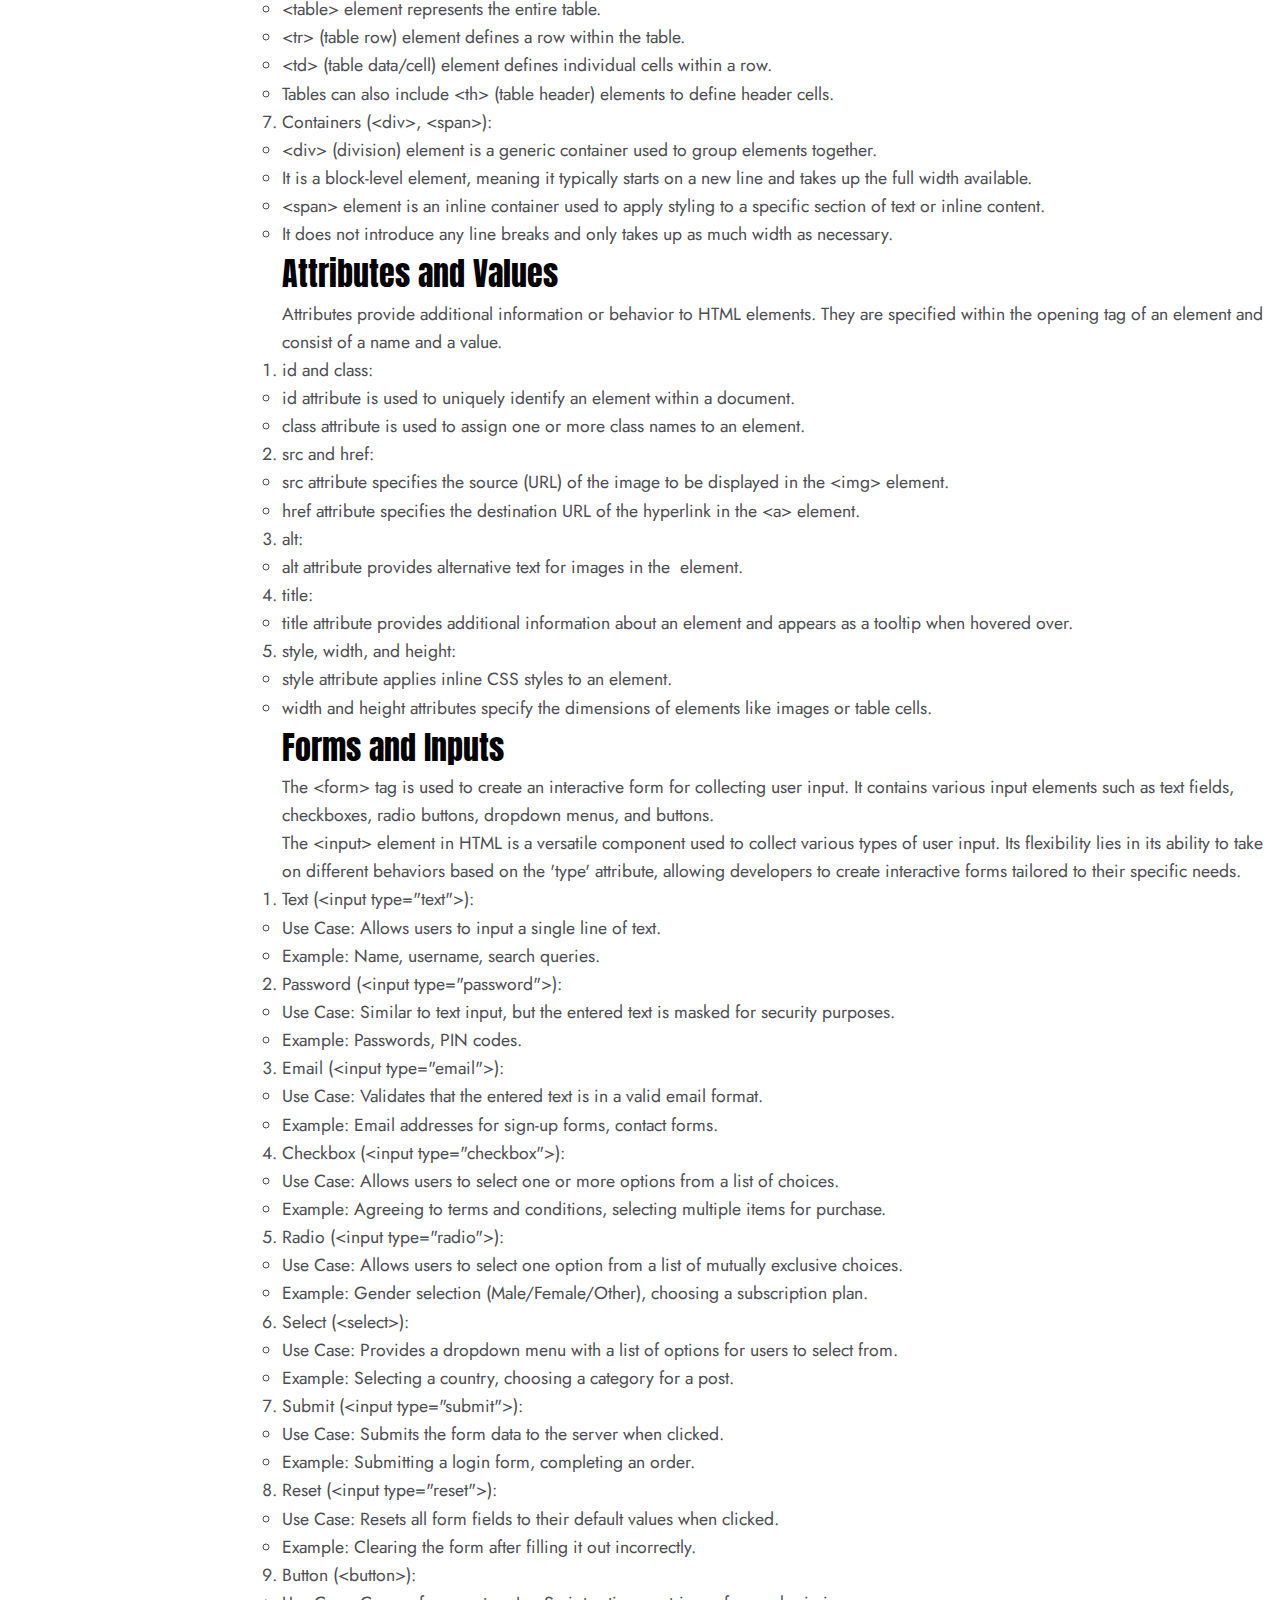
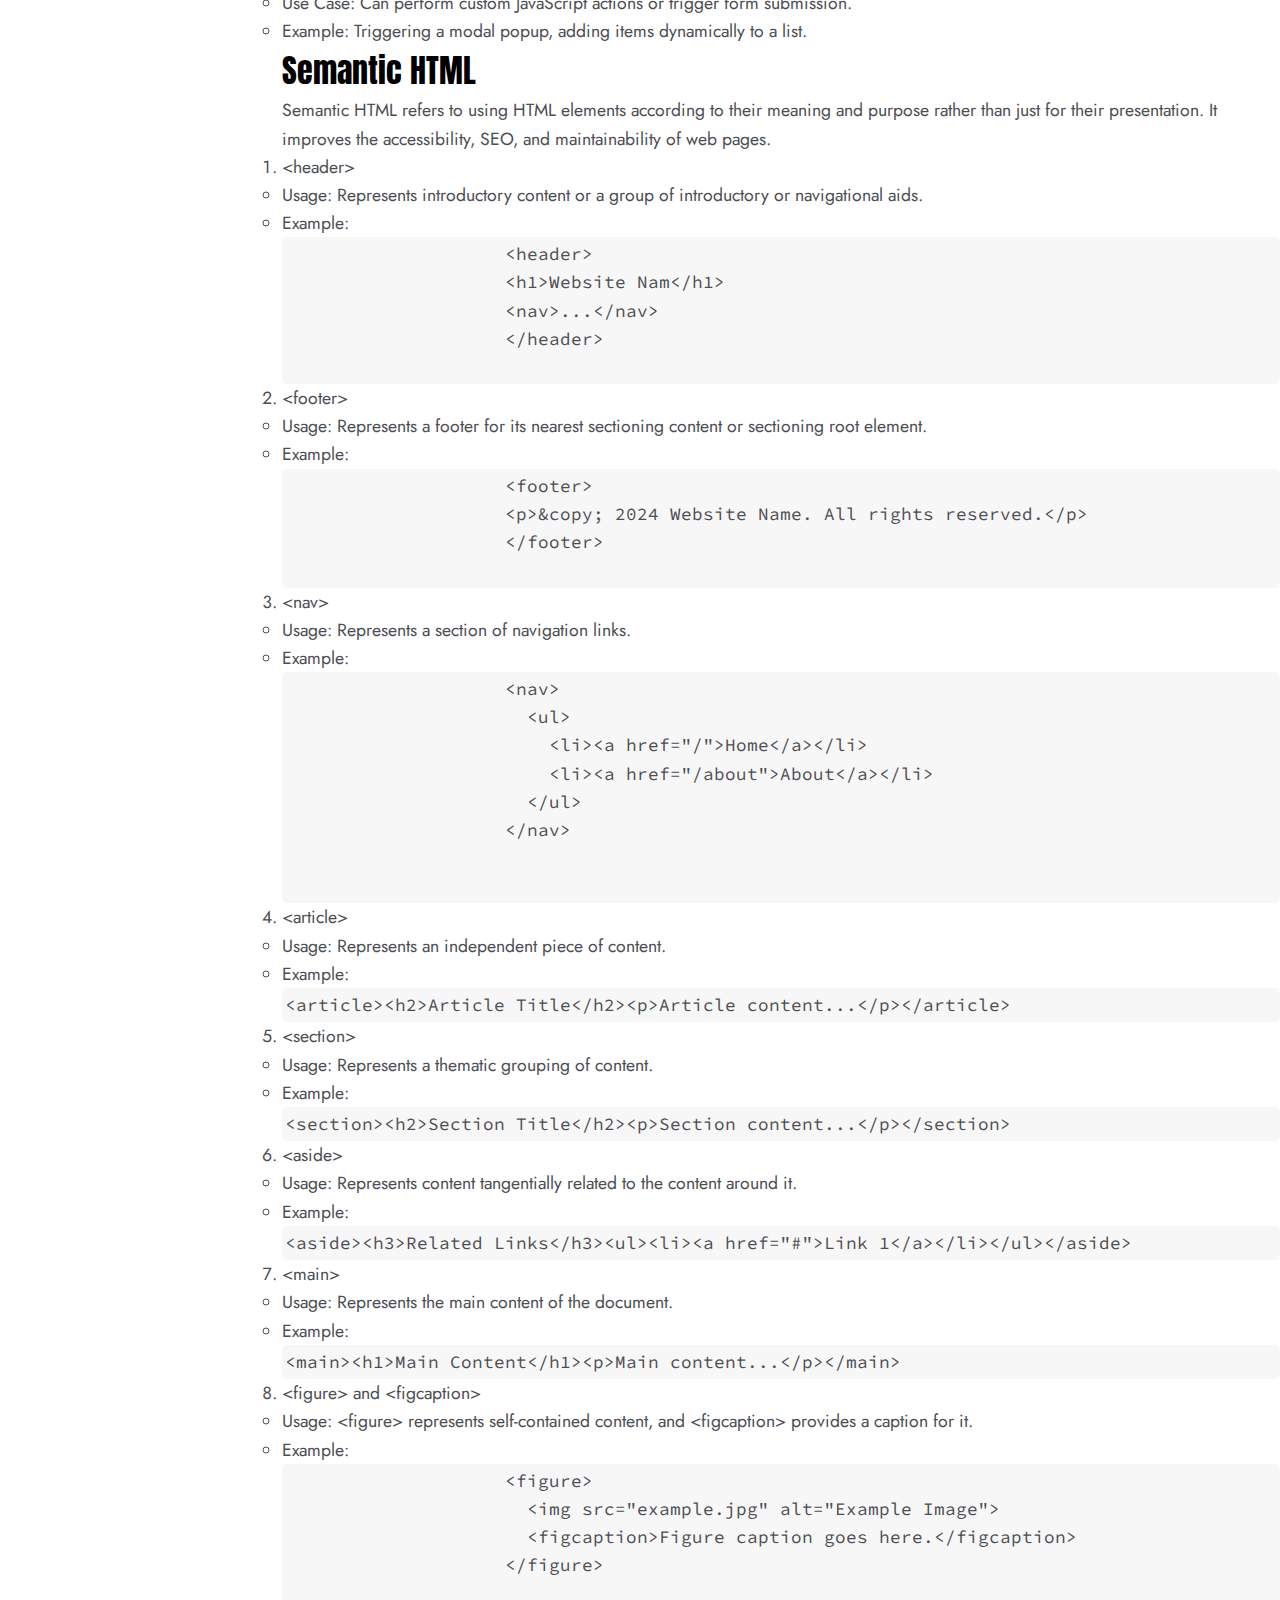
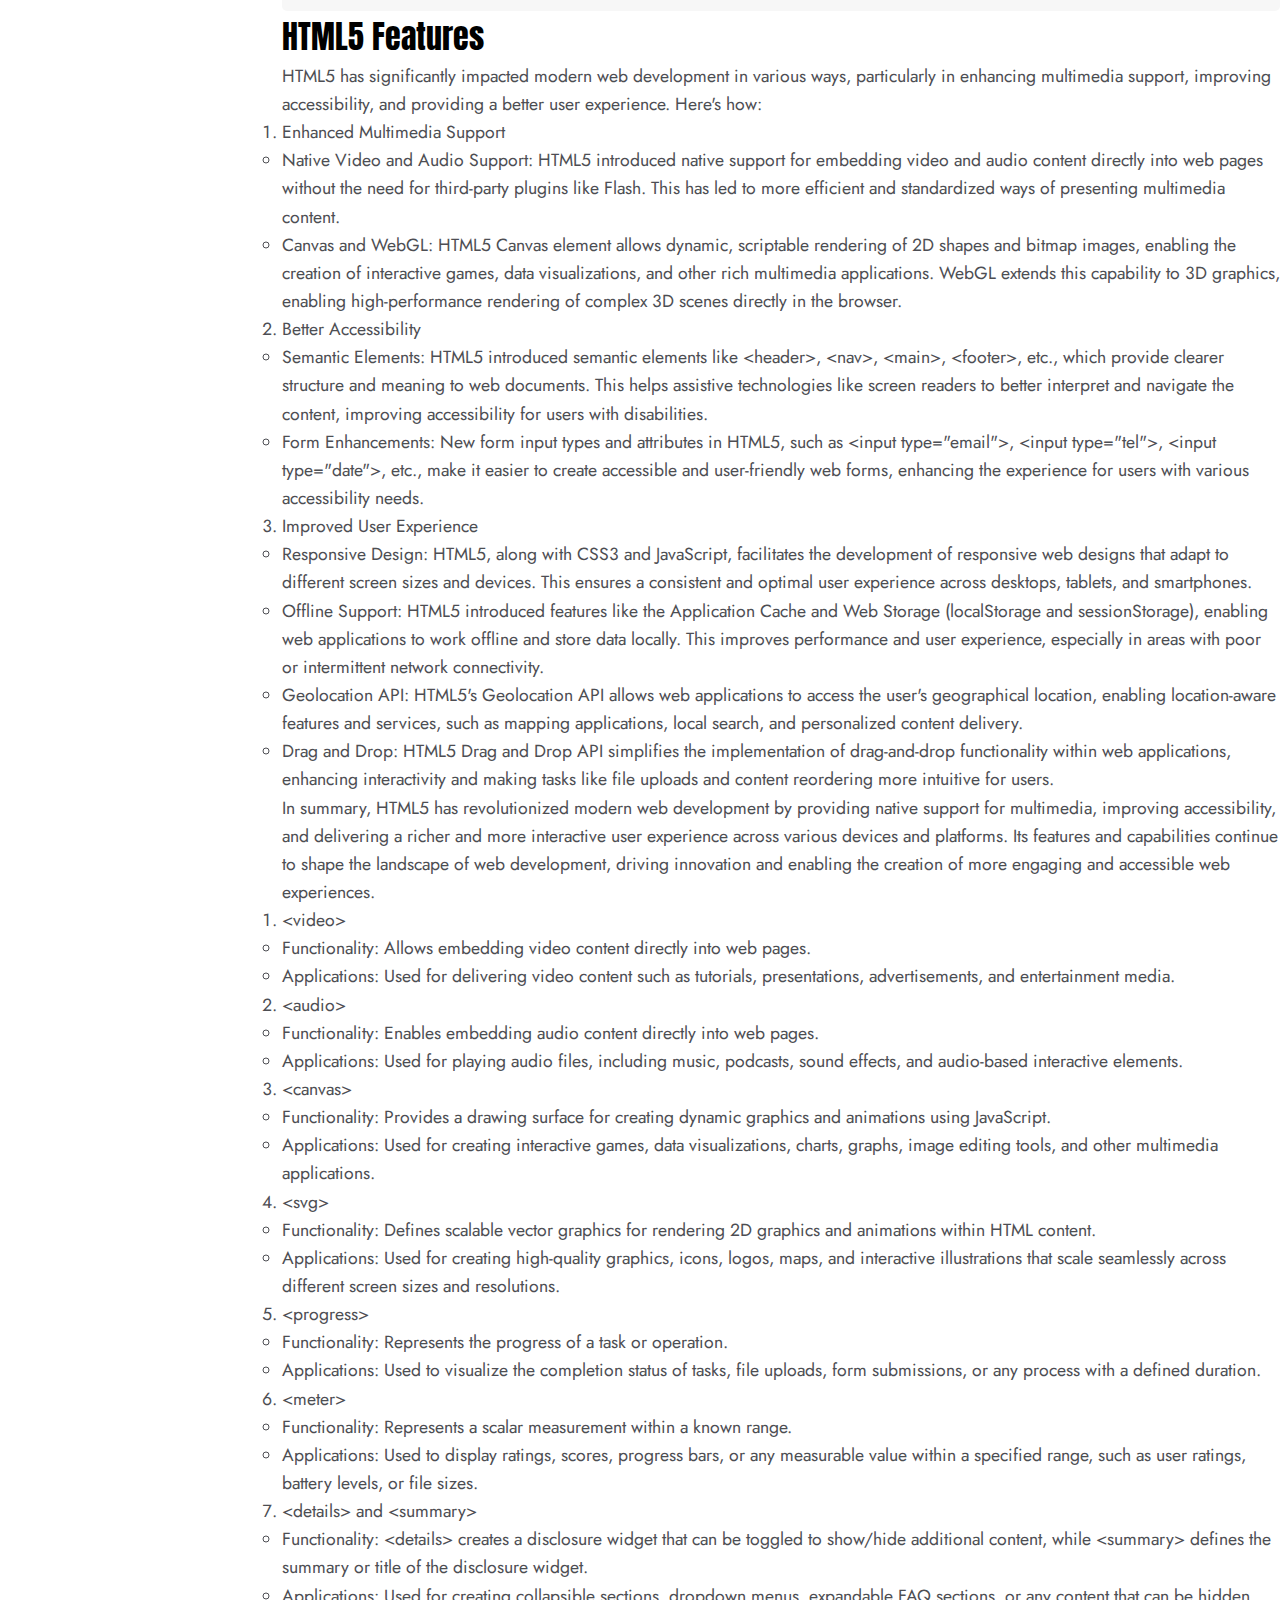
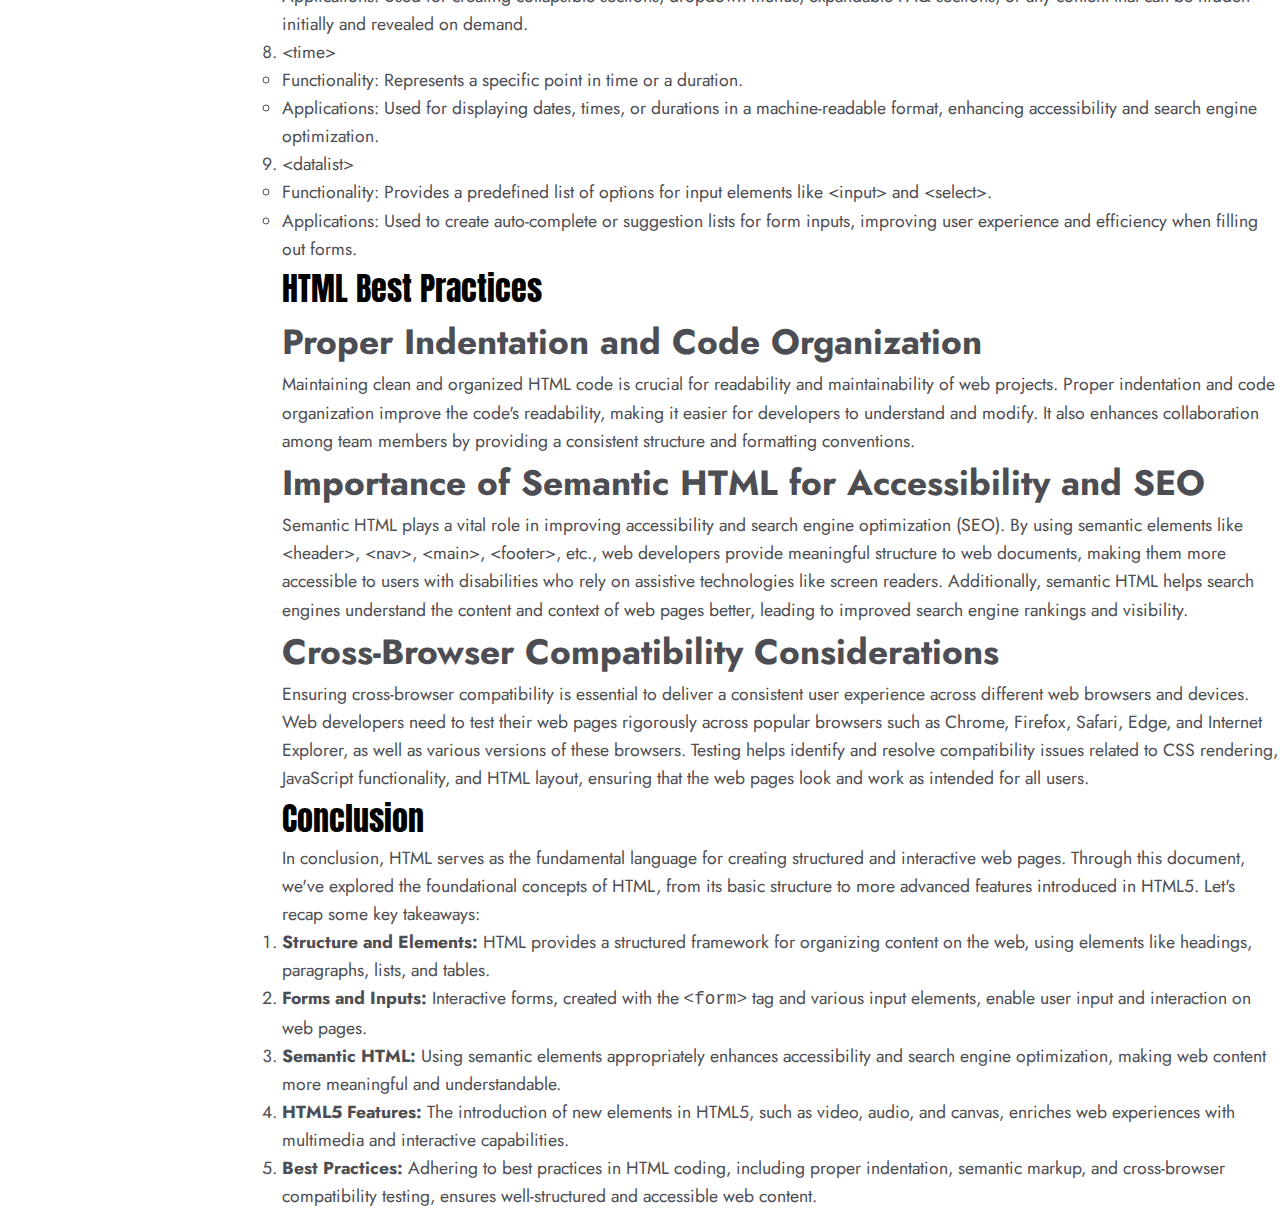
==== commit 90a03e30: "basic styling complete" ====
--- a/Documentation-Page/index.html
+++ b/Documentation-Page/index.html
@@ -23,7 +23,7 @@
     <title>HTML Technical Document Page</title>
   </head>
   <body>
-    <nav>
+    <nav id="navbar">
       <header>HTML Documentation</header>
       <ul>
         <li><a href="#introduction-to-html">Introduction to HTML</a></li>
@@ -39,7 +39,6 @@
         <li><a href="#html5-features">HTML5 Features</a></li>
         <li><a href="#html-best-practices">HTML Best Practices</a></li>
         <li><a href="#conclusion">Conclusion</a></li>
-        <li><a href="#references">References</a></li>
       </ul>
     </nav>
     <main id="main-doc">
@@ -829,7 +828,6 @@
       <section id="conclusion">
         <header>Conclusion</header>
         <article>
-          <h2>Conclusion</h2>
           <p>
             In conclusion, HTML serves as the fundamental language for creating
             structured and interactive web pages. Through this document, we've
--- a/Documentation-Page/styles.css
+++ b/Documentation-Page/styles.css
@@ -2,4 +2,54 @@
   margin: 0;
   padding: 0;
   box-sizing: border-box;
+  scroll-behavior: smooth;
 }
+
+:root {
+  /* fonts */
+  --Title-font: "Anton", sans-serif;
+  --Text-font: "Jost", sans-serif;
+  --Code-font: "Source Code Pro", monospace;
+
+  /* font color */
+  --Title-color: black;
+  --Text-color: #4d4e53;
+
+  /* Backgrounds */
+  --Background: #ffffff;
+  --CodeSnippet: #f7f7f7;
+}
+
+body {
+  font-family: var(--Text-font);
+  background-color: var(--Background);
+  color: var(--Text-color);
+  line-height: 1.6;
+  font-size: 1.1rem;
+}
+
+header {
+  color: var(--Title-color);
+  font-size: 2rem;
+  font-family: var(--Title-font);
+}
+
+#navbar {
+  position: fixed;
+  width: 20vw;
+  border-right: solid;
+  height: 100%;
+}
+
+#main-doc {
+  position: absolute;
+  left: 22vw;
+}
+
+pre {
+  font-family: var(--Code-font);
+  background: var(--CodeSnippet);
+  padding: 0.2rem;
+  border-radius: 5px;
+  font-family: var(--Code-font);
+}
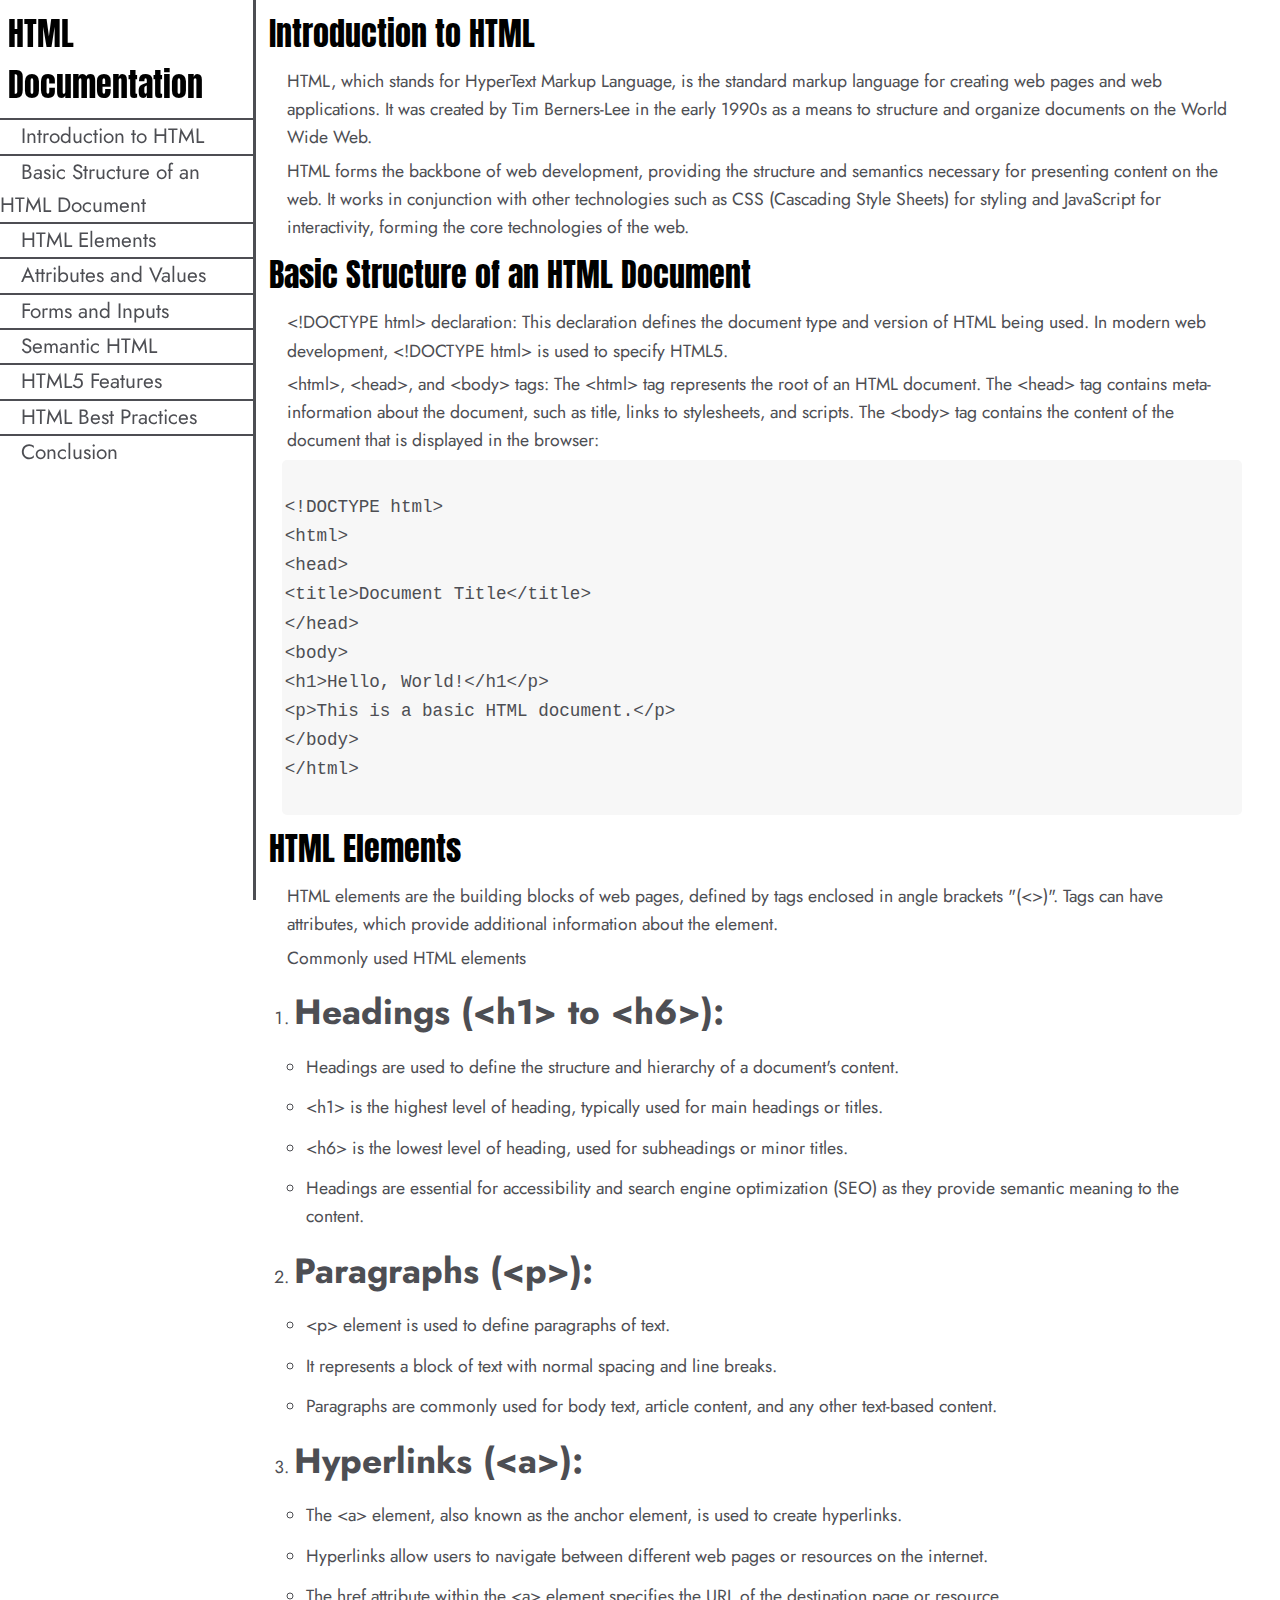
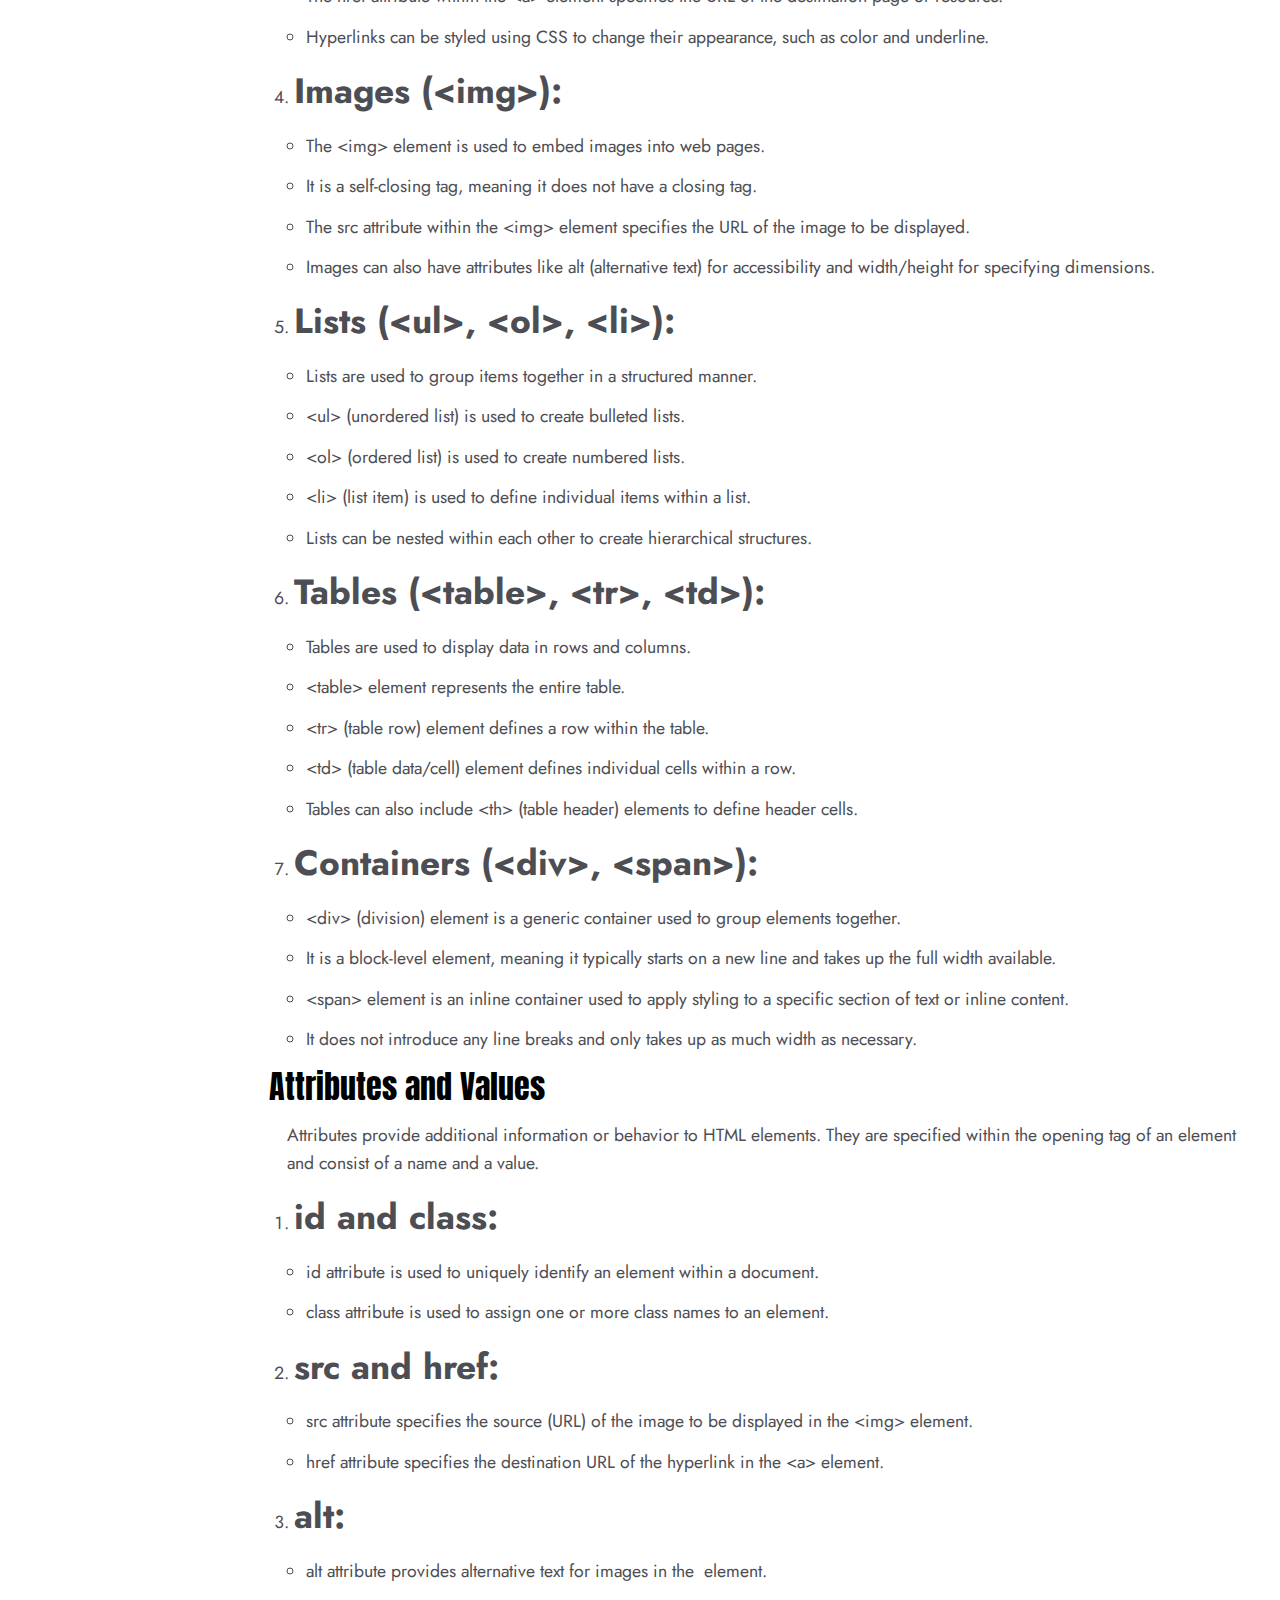
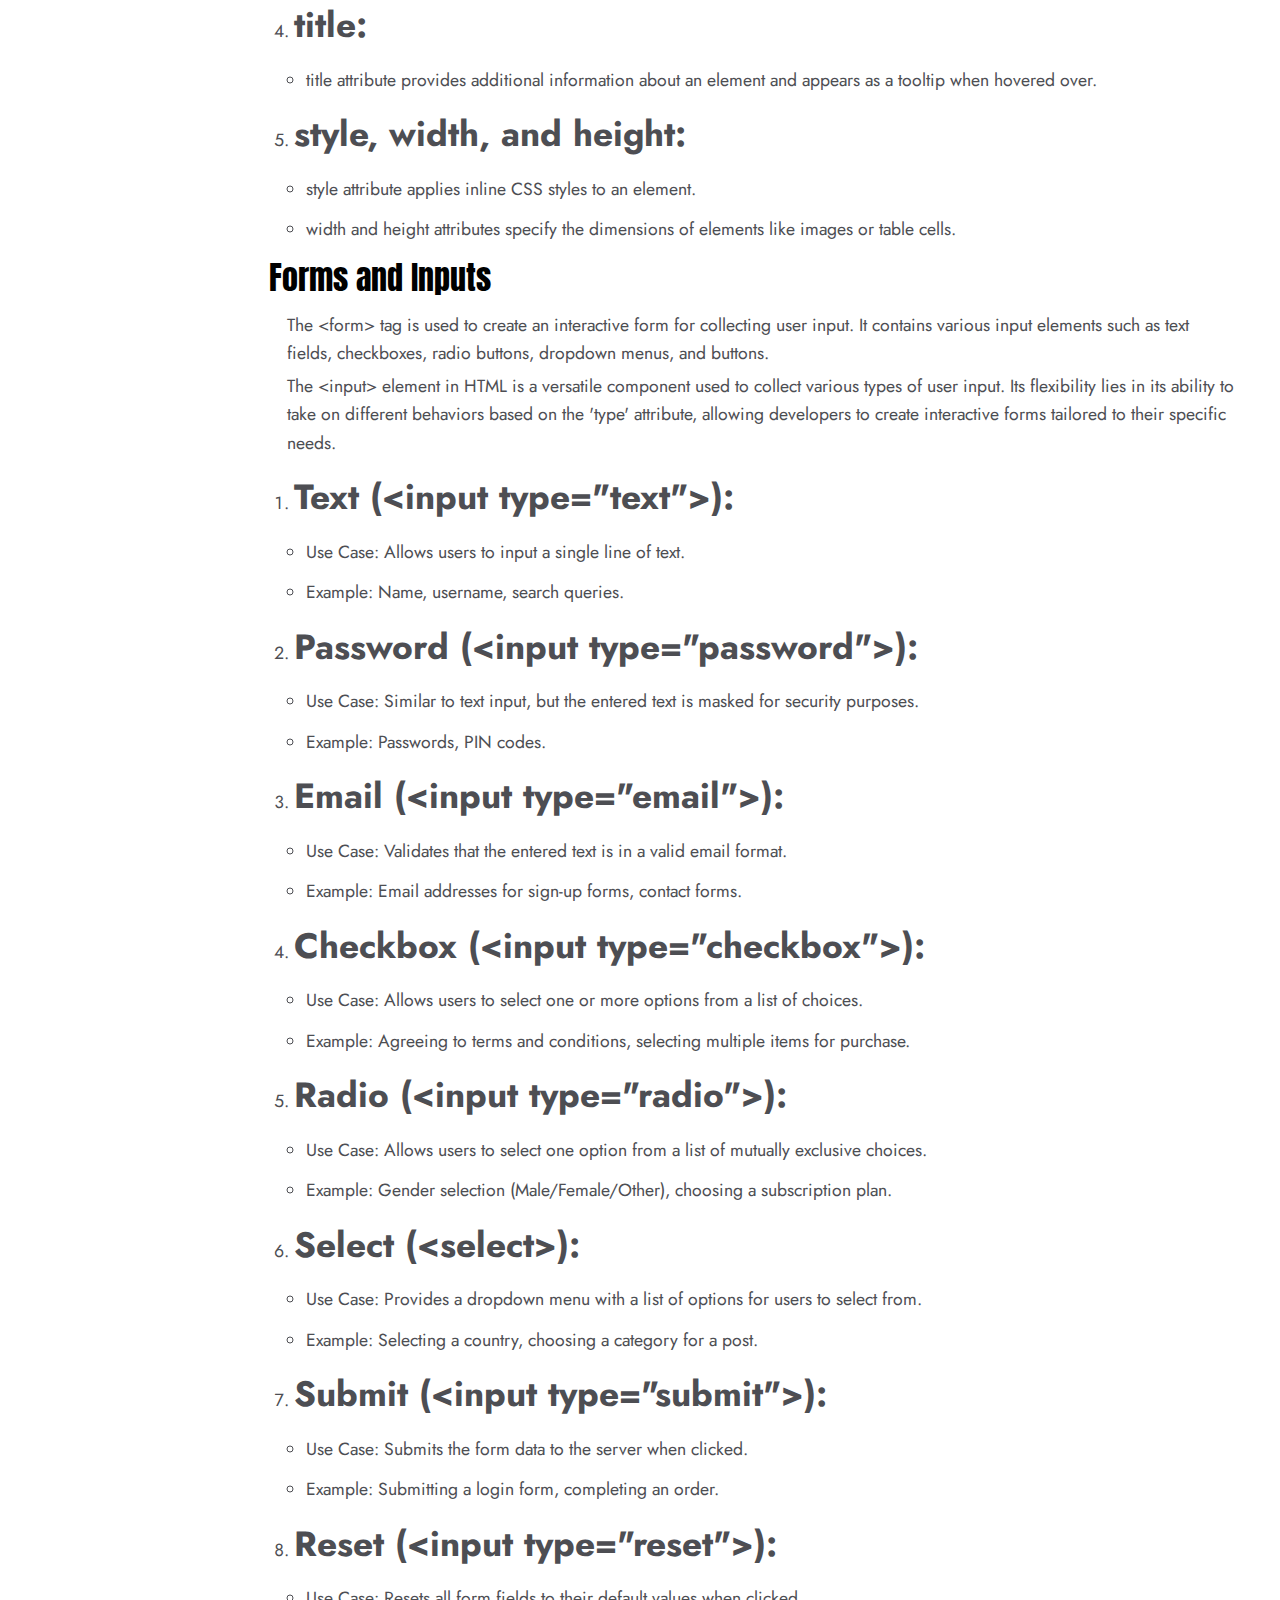
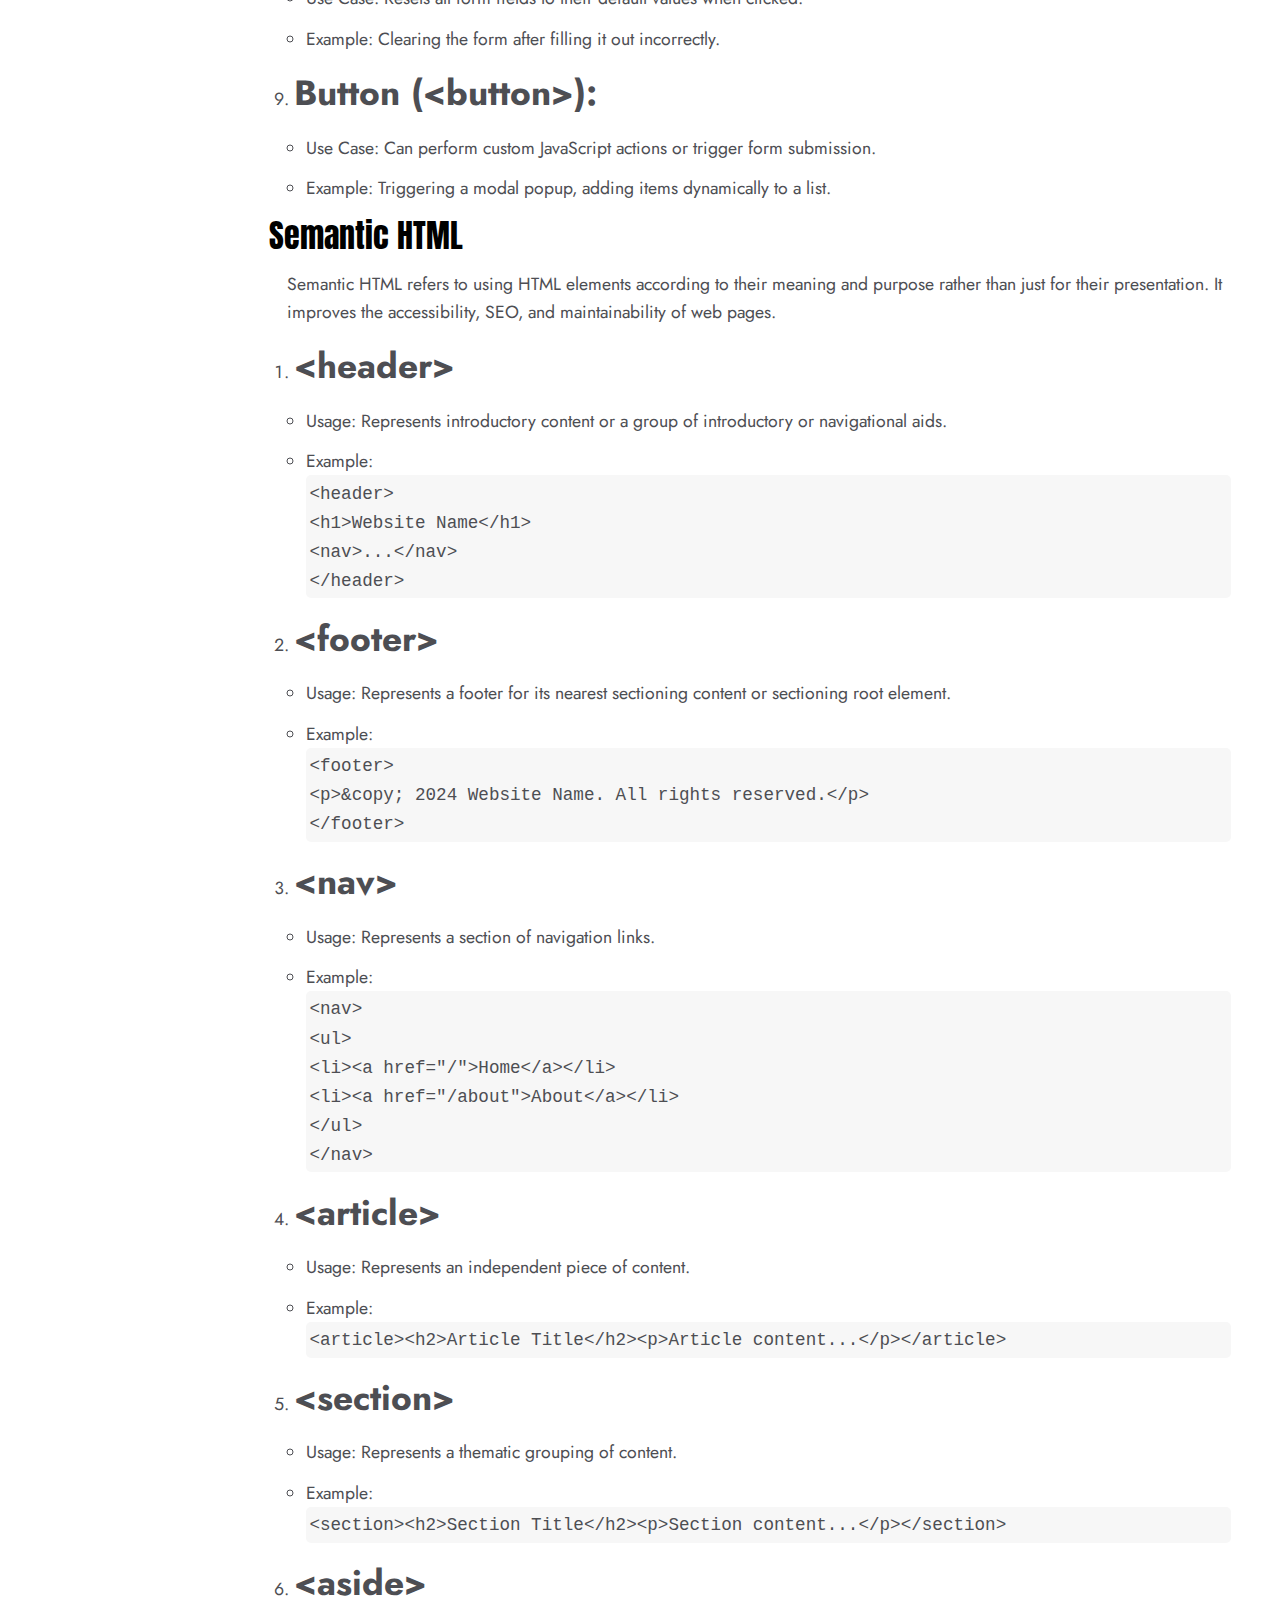
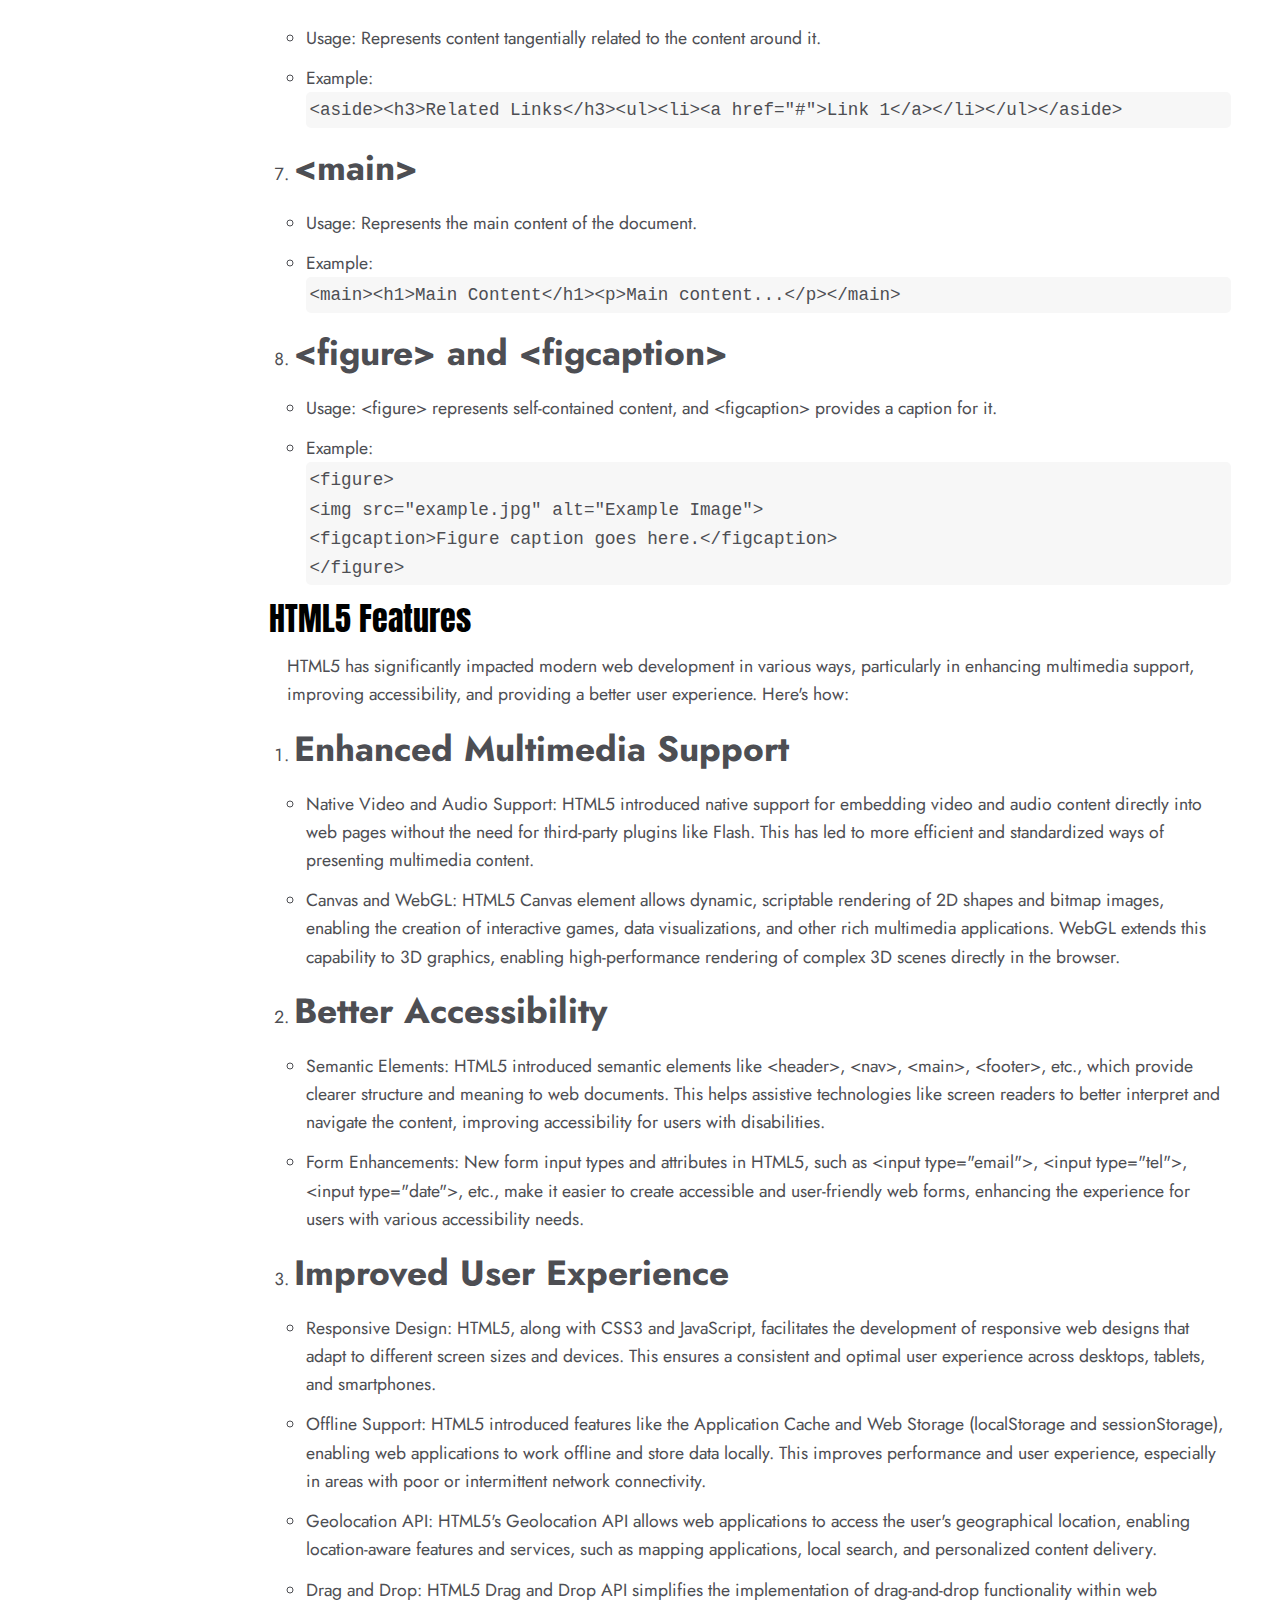
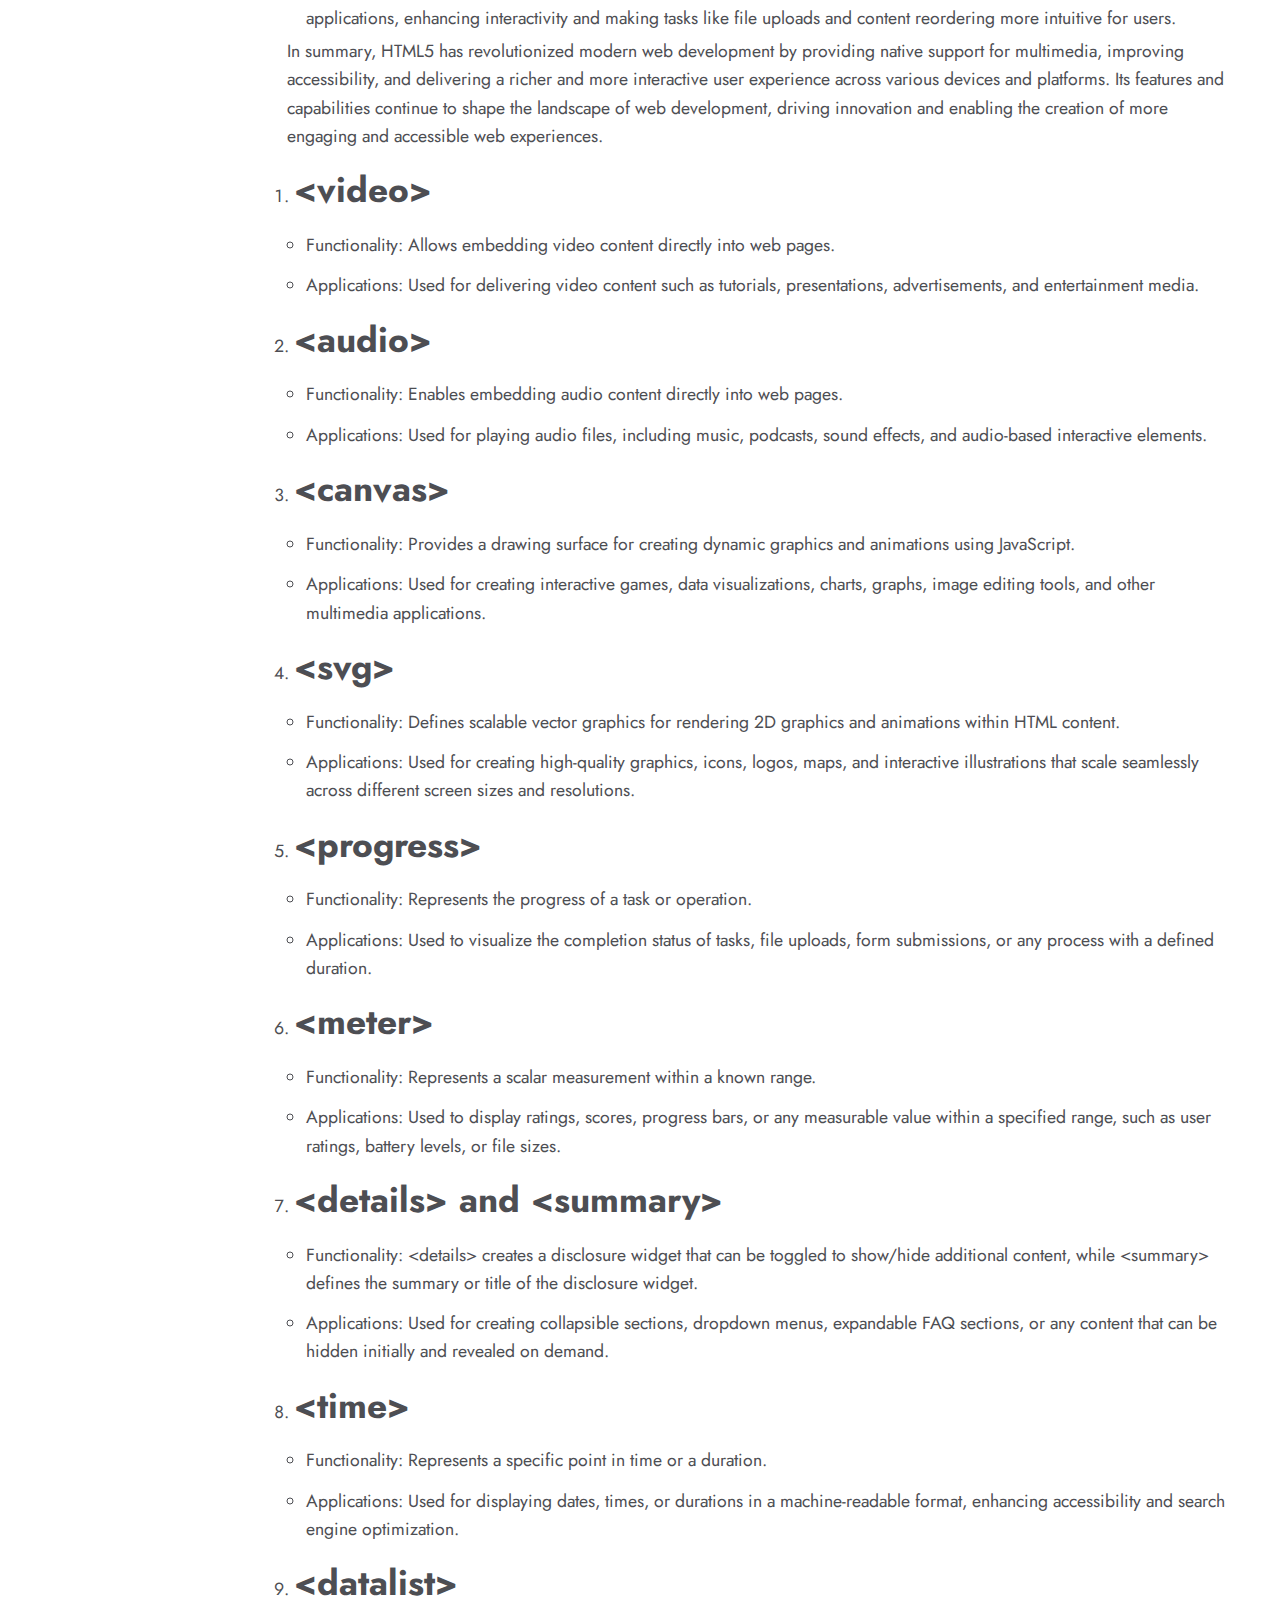
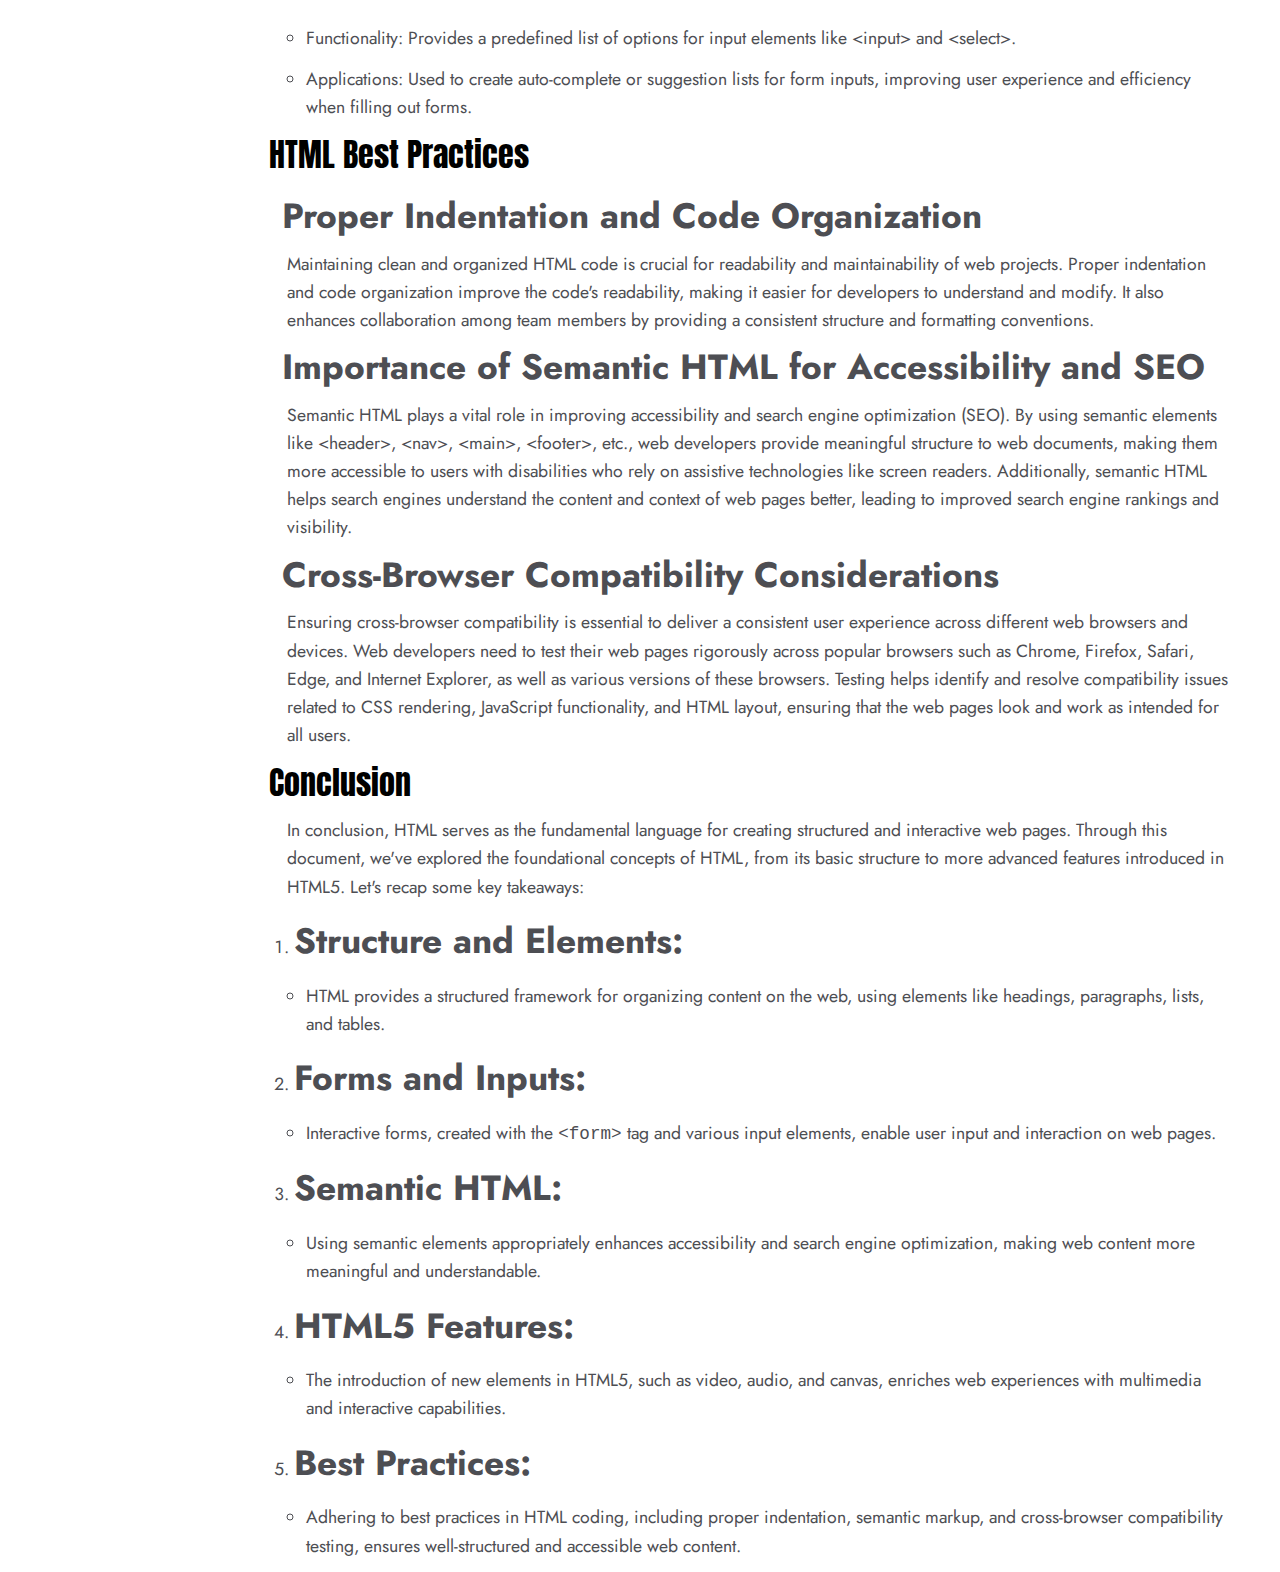
==== commit 3d26888b: "Tech Doc Styling Fixes #17" ====
--- a/Documentation-Page/index.html
+++ b/Documentation-Page/index.html
@@ -73,19 +73,21 @@
             tag represents the root of an HTML document. The &lt;head&gt; tag
             contains meta-information about the document, such as title, links
             to stylesheets, and scripts. The &lt;body&gt; tag contains the
-            content of the document that is displayed in the browser.
+            content of the document that is displayed in the browser:
           </p>
           <pre>
-            &lt;!DOCTYPE html&gt;
-            &lt;html&gt;
-            &lt;head&gt;
-            &lt;title&gt;Document Title&lt;/title&gt;
-            &lt;/head&gt;
-            &lt;body&gt;
-            &lt;h1&gt;Hello, World!&lt;/h1&lt;/p&gt;
-            &lt;p&gt;This is a basic HTML document.&lt;/p&gt;
-            &lt;/body&gt;
-            &lt;/html&gt;
+            <code>
+              &lt;!DOCTYPE html&gt;
+              &lt;html&gt;
+              &lt;head&gt;
+              &lt;title&gt;Document Title&lt;/title&gt;
+              &lt;/head&gt;
+              &lt;body&gt;
+              &lt;h1&gt;Hello, World!&lt;/h1&lt;/p&gt;
+              &lt;p&gt;This is a basic HTML document.&lt;/p&gt;
+              &lt;/body&gt;
+              &lt;/html&gt;
+            </code>
           </pre>
         </article>
       </section>
@@ -100,7 +102,7 @@
           <p>Commonly used HTML elements</p>
           <ol>
             <li>
-              Headings (&lt;h1&gt; to &lt;h6&gt;):
+              <h1>Headings (&lt;h1&gt; to &lt;h6&gt;):</h1>
               <ul>
                 <li>
                   Headings are used to define the structure and hierarchy of a
@@ -122,7 +124,7 @@
               </ul>
             </li>
             <li>
-              Paragraphs (&lt;p&gt;):
+              <h1>Paragraphs (&lt;p&gt;):</h1>
               <ul>
                 <li>&lt;p&gt; element is used to define paragraphs of text.</li>
                 <li>
@@ -136,7 +138,7 @@
               </ul>
             </li>
             <li>
-              Hyperlinks (&lt;a&gt;):
+              <h1>Hyperlinks (&lt;a&gt;):</h1>
               <ul>
                 <li>
                   The &lt;a&gt; element, also known as the anchor element, is
@@ -157,7 +159,7 @@
               </ul>
             </li>
             <li>
-              Images (&lt;img&gt;):
+              <h1>Images (&lt;img&gt;):</h1>
               <ul>
                 <li>
                   The &lt;img&gt; element is used to embed images into web
@@ -178,7 +180,7 @@
               </ul>
             </li>
             <li>
-              Lists (&lt;ul&gt;, &lt;ol&gt;, &lt;li&gt;):
+              <h1>Lists (&lt;ul&gt;, &lt;ol&gt;, &lt;li&gt;):</h1>
               <ul>
                 <li>
                   Lists are used to group items together in a structured manner.
@@ -200,7 +202,7 @@
               </ul>
             </li>
             <li>
-              Tables (&lt;table&gt;, &lt;tr&gt;, &lt;td&gt;):
+              <h1>Tables (&lt;table&gt;, &lt;tr&gt;, &lt;td&gt;):</h1>
               <ul>
                 <li>Tables are used to display data in rows and columns.</li>
                 <li>&lt;table&gt; element represents the entire table.</li>
@@ -218,7 +220,7 @@
               </ul>
             </li>
             <li>
-              Containers (&lt;div&gt;, &lt;span&gt;):
+              <h1>Containers (&lt;div&gt;, &lt;span&gt;):</h1>
               <ul>
                 <li>
                   &lt;div&gt; (division) element is a generic container used to
@@ -251,7 +253,7 @@
           </p>
           <ol>
             <li>
-              id and class:
+              <h1>id and class:</h1>
               <ul>
                 <li>
                   id attribute is used to uniquely identify an element within a
@@ -264,7 +266,7 @@
               </ul>
             </li>
             <li>
-              src and href:
+              <h1>src and href:</h1>
               <ul>
                 <li>
                   src attribute specifies the source (URL) of the image to be
@@ -277,7 +279,7 @@
               </ul>
             </li>
             <li>
-              alt:
+              <h1>alt:</h1>
               <ul>
                 <li>
                   alt attribute provides alternative text for images in the
@@ -286,7 +288,7 @@
               </ul>
             </li>
             <li>
-              title:
+              <h1>title:</h1>
               <ul>
                 <li>
                   title attribute provides additional information about an
@@ -295,7 +297,7 @@
               </ul>
             </li>
             <li>
-              style, width, and height:
+              <h1>style, width, and height:</h1>
               <ul>
                 <li>
                   style attribute applies inline CSS styles to an element.
@@ -326,14 +328,14 @@
           </p>
           <ol>
             <li>
-              Text (&lt;input type="text"&gt;):
+              <h1>Text (&lt;input type="text"&gt;):</h1>
               <ul>
                 <li>Use Case: Allows users to input a single line of text.</li>
                 <li>Example: Name, username, search queries.</li>
               </ul>
             </li>
             <li>
-              Password (&lt;input type="password"&gt;):
+              <h1>Password (&lt;input type="password"&gt;):</h1>
               <ul>
                 <li>
                   Use Case: Similar to text input, but the entered text is
@@ -343,7 +345,7 @@
               </ul>
             </li>
             <li>
-              Email (&lt;input type="email"&gt;):
+              <h1>Email (&lt;input type="email"&gt;):</h1>
               <ul>
                 <li>
                   Use Case: Validates that the entered text is in a valid email
@@ -355,7 +357,7 @@
               </ul>
             </li>
             <li>
-              Checkbox (&lt;input type="checkbox"&gt;):
+              <h1>Checkbox (&lt;input type="checkbox"&gt;):</h1>
               <ul>
                 <li>
                   Use Case: Allows users to select one or more options from a
@@ -368,7 +370,7 @@
               </ul>
             </li>
             <li>
-              Radio (&lt;input type="radio"&gt;):
+              <h1>Radio (&lt;input type="radio"&gt;):</h1>
               <ul>
                 <li>
                   Use Case: Allows users to select one option from a list of
@@ -381,7 +383,7 @@
               </ul>
             </li>
             <li>
-              Select (&lt;select&gt;):
+              <h1>Select (&lt;select&gt;):</h1>
               <ul>
                 <li>
                   Use Case: Provides a dropdown menu with a list of options for
@@ -393,7 +395,7 @@
               </ul>
             </li>
             <li>
-              Submit (&lt;input type="submit"&gt;):
+              <h1>Submit (&lt;input type="submit"&gt;):</h1>
               <ul>
                 <li>
                   Use Case: Submits the form data to the server when clicked.
@@ -402,7 +404,7 @@
               </ul>
             </li>
             <li>
-              Reset (&lt;input type="reset"&gt;):
+              <h1>Reset (&lt;input type="reset"&gt;):</h1>
               <ul>
                 <li>
                   Use Case: Resets all form fields to their default values when
@@ -414,7 +416,7 @@
               </ul>
             </li>
             <li>
-              Button (&lt;button&gt;):
+              <h1>Button (&lt;button&gt;):</h1>
               <ul>
                 <li>
                   Use Case: Can perform custom JavaScript actions or trigger
@@ -439,7 +441,7 @@
           </p>
           <ol>
             <li>
-              &lt;header&gt;
+              <h1>&lt;header&gt;</h1>
               <ul>
                 <li>
                   Usage: Represents introductory content or a group of
@@ -448,16 +450,16 @@
                 <li>
                   Example:
                   <pre>
-                    &lt;header&gt;
-                    &lt;h1&gt;Website Nam&lt;/h1&gt;
+                    <code>&lt;header&gt;
+                    &lt;h1&gt;Website Name&lt;/h1&gt;
                     &lt;nav&gt;...&lt;/nav&gt;
-                    &lt;/header&gt;
+                    &lt;/header&gt;</code>
                   </pre>
                 </li>
               </ul>
             </li>
             <li>
-              &lt;footer&gt;
+              <h1>&lt;footer&gt;</h1>
               <ul>
                 <li>
                   Usage: Represents a footer for its nearest sectioning content
@@ -466,58 +468,56 @@
                 <li>
                   Example:
                   <pre>
-                    &lt;footer&gt;
+                    <code>&lt;footer&gt;
                     &lt;p&gt;&amp;copy; 2024 Website Name. All rights reserved.&lt;/p&gt;
-                    &lt;/footer&gt;
+                    &lt;/footer&gt;</code>
                   </pre>
                 </li>
               </ul>
             </li>
             <li>
-              &lt;nav&gt;
+              <h1>&lt;nav&gt;</h1>
               <ul>
                 <li>Usage: Represents a section of navigation links.</li>
                 <li>
                   Example:
                   <pre>
-                    &lt;nav&gt;
+                    <code>&lt;nav&gt;
                       &lt;ul&gt;
                         &lt;li&gt;&lt;a href="/"&gt;Home&lt;/a&gt;&lt;/li&gt;
                         &lt;li&gt;&lt;a href="/about"&gt;About&lt;/a&gt;&lt;/li&gt;
                       &lt;/ul&gt;
-                    &lt;/nav&gt;
-
-                </pre
-                  >
-                </li>
-              </ul>
-            </li>
-            <li>
-              &lt;article&gt;
+                    &lt;/nav&gt;</code>
+                  </pre>
+                </li>
+              </ul>
+            </li>
+            <li>
+              <h1>&lt;article&gt;</h1>
               <ul>
                 <li>Usage: Represents an independent piece of content.</li>
                 <li>
                   Example:
                   <pre>
-&lt;article&gt;&lt;h2&gt;Article Title&lt;/h2&gt;&lt;p&gt;Article content...&lt;/p&gt;&lt;/article&gt;</pre
-                  >
-                </li>
-              </ul>
-            </li>
-            <li>
-              &lt;section&gt;
+                    <code>&lt;article&gt;&lt;h2&gt;Article Title&lt;/h2&gt;&lt;p&gt;Article content...&lt;/p&gt;&lt;/article&gt;</code>
+                  </pre>
+                </li>
+              </ul>
+            </li>
+            <li>
+              <h1>&lt;section&gt;</h1>
               <ul>
                 <li>Usage: Represents a thematic grouping of content.</li>
                 <li>
                   Example:
                   <pre>
-&lt;section&gt;&lt;h2&gt;Section Title&lt;/h2&gt;&lt;p&gt;Section content...&lt;/p&gt;&lt;/section&gt;</pre
-                  >
-                </li>
-              </ul>
-            </li>
-            <li>
-              &lt;aside&gt;
+                    <code>&lt;section&gt;&lt;h2&gt;Section Title&lt;/h2&gt;&lt;p&gt;Section content...&lt;/p&gt;&lt;/section&gt;</code>
+                  </pre>
+                </li>
+              </ul>
+            </li>
+            <li>
+              <h1>&lt;aside&gt;</h1>
               <ul>
                 <li>
                   Usage: Represents content tangentially related to the content
@@ -526,25 +526,25 @@
                 <li>
                   Example:
                   <pre>
-&lt;aside&gt;&lt;h3&gt;Related Links&lt;/h3&gt;&lt;ul&gt;&lt;li&gt;&lt;a href="#"&gt;Link 1&lt;/a&gt;&lt;/li&gt;&lt;/ul&gt;&lt;/aside&gt;</pre
-                  >
-                </li>
-              </ul>
-            </li>
-            <li>
-              &lt;main&gt;
+                    <code>&lt;aside&gt;&lt;h3&gt;Related Links&lt;/h3&gt;&lt;ul&gt;&lt;li&gt;&lt;a href="#"&gt;Link 1&lt;/a&gt;&lt;/li&gt;&lt;/ul&gt;&lt;/aside&gt;</code>
+                  </pre>
+                </li>
+              </ul>
+            </li>
+            <li>
+              <h1>&lt;main&gt;</h1>
               <ul>
                 <li>Usage: Represents the main content of the document.</li>
                 <li>
                   Example:
                   <pre>
-&lt;main&gt;&lt;h1&gt;Main Content&lt;/h1&gt;&lt;p&gt;Main content...&lt;/p&gt;&lt;/main&gt;</pre
-                  >
-                </li>
-              </ul>
-            </li>
-            <li>
-              &lt;figure&gt; and &lt;figcaption&gt;
+                    <code>&lt;main&gt;&lt;h1&gt;Main Content&lt;/h1&gt;&lt;p&gt;Main content...&lt;/p&gt;&lt;/main&gt;</code>
+                  </pre>
+                </li>
+              </ul>
+            </li>
+            <li>
+              <h1>&lt;figure&gt; and &lt;figcaption&gt;</h1>
               <ul>
                 <li>
                   Usage: &lt;figure&gt; represents self-contained content, and
@@ -553,10 +553,10 @@
                 <li>
                   Example:
                   <pre>
-                    &lt;figure&gt;
+                    <code>&lt;figure&gt;
                       &lt;img src="example.jpg" alt="Example Image"&gt;
                       &lt;figcaption&gt;Figure caption goes here.&lt;/figcaption&gt;
-                    &lt;/figure&gt;
+                    &lt;/figure&gt;</code>
                   </pre>
                 </li>
               </ul>
@@ -574,7 +574,7 @@
           </p>
           <ol>
             <li>
-              <p>Enhanced Multimedia Support</p>
+              <h1>Enhanced Multimedia Support</h1>
               <ul>
                 <li>
                   Native Video and Audio Support: HTML5 introduced native
@@ -594,7 +594,7 @@
               </ul>
             </li>
             <li>
-              <p>Better Accessibility</p>
+              <h1>Better Accessibility</h1>
               <ul>
                 <li>
                   Semantic Elements: HTML5 introduced semantic elements like
@@ -615,7 +615,7 @@
               </ul>
             </li>
             <li>
-              <p>Improved User Experience</p>
+              <h1>Improved User Experience</h1>
               <ul>
                 <li>
                   Responsive Design: HTML5, along with CSS3 and JavaScript,
@@ -658,7 +658,7 @@
           </p>
           <ol>
             <li>
-              <p>&lt;video&gt;</p>
+              <h1>&lt;video&gt;</h1>
               <ul>
                 <li>
                   Functionality: Allows embedding video content directly into
@@ -672,7 +672,7 @@
               </ul>
             </li>
             <li>
-              <p>&lt;audio&gt;</p>
+              <h1>&lt;audio&gt;</h1>
               <ul>
                 <li>
                   Functionality: Enables embedding audio content directly into
@@ -685,7 +685,7 @@
               </ul>
             </li>
             <li>
-              <p>&lt;canvas&gt;</p>
+              <h1>&lt;canvas&gt;</h1>
               <ul>
                 <li>
                   Functionality: Provides a drawing surface for creating dynamic
@@ -699,7 +699,7 @@
               </ul>
             </li>
             <li>
-              <p>&lt;svg&gt;</p>
+              <h1>&lt;svg&gt;</h1>
               <ul>
                 <li>
                   Functionality: Defines scalable vector graphics for rendering
@@ -713,7 +713,7 @@
               </ul>
             </li>
             <li>
-              <p>&lt;progress&gt;</p>
+              <h1>&lt;progress&gt;</h1>
               <ul>
                 <li>
                   Functionality: Represents the progress of a task or operation.
@@ -726,7 +726,7 @@
               </ul>
             </li>
             <li>
-              <p>&lt;meter&gt;</p>
+              <h1>&lt;meter&gt;</h1>
               <ul>
                 <li>
                   Functionality: Represents a scalar measurement within a known
@@ -740,7 +740,7 @@
               </ul>
             </li>
             <li>
-              <p>&lt;details&gt; and &lt;summary&gt;</p>
+              <h1>&lt;details&gt; and &lt;summary&gt;</h1>
               <ul>
                 <li>
                   Functionality: &lt;details&gt; creates a disclosure widget
@@ -756,7 +756,7 @@
               </ul>
             </li>
             <li>
-              <p>&lt;time&gt;</p>
+              <h1>&lt;time&gt;</h1>
               <ul>
                 <li>
                   Functionality: Represents a specific point in time or a
@@ -770,7 +770,7 @@
               </ul>
             </li>
             <li>
-              <p>&lt;datalist&gt;</p>
+              <h1>&lt;datalist&gt;</h1>
               <ul>
                 <li>
                   Functionality: Provides a predefined list of options for input
@@ -837,31 +837,54 @@
           </p>
           <ol>
             <li>
-              <strong>Structure and Elements:</strong> HTML provides a
-              structured framework for organizing content on the web, using
-              elements like headings, paragraphs, lists, and tables.
-            </li>
-            <li>
-              <strong>Forms and Inputs:</strong> Interactive forms, created with
-              the <code>&lt;form&gt;</code> tag and various input elements,
-              enable user input and interaction on web pages.
-            </li>
-            <li>
-              <strong>Semantic HTML:</strong> Using semantic elements
-              appropriately enhances accessibility and search engine
-              optimization, making web content more meaningful and
-              understandable.
-            </li>
-            <li>
-              <strong>HTML5 Features:</strong> The introduction of new elements
-              in HTML5, such as video, audio, and canvas, enriches web
-              experiences with multimedia and interactive capabilities.
-            </li>
-            <li>
-              <strong>Best Practices:</strong> Adhering to best practices in
-              HTML coding, including proper indentation, semantic markup, and
-              cross-browser compatibility testing, ensures well-structured and
-              accessible web content.
+              <h1>Structure and Elements:</h1>
+              <ul>
+                <li>
+                  HTML provides a structured framework for organizing content on
+                  the web, using elements like headings, paragraphs, lists, and
+                  tables.
+                </li>
+              </ul>
+            </li>
+            <li>
+              <h1>Forms and Inputs:</h1>
+              <ul>
+                <li>
+                  Interactive forms, created with the
+                  <code>&lt;form&gt;</code> tag and various input elements,
+                  enable user input and interaction on web pages.
+                </li>
+              </ul>
+            </li>
+            <li>
+              <h1>Semantic HTML:</h1>
+              <ul>
+                <li>
+                  Using semantic elements appropriately enhances accessibility
+                  and search engine optimization, making web content more
+                  meaningful and understandable.
+                </li>
+              </ul>
+            </li>
+            <li>
+              <h1>HTML5 Features:</h1>
+              <ul>
+                <li>
+                  The introduction of new elements in HTML5, such as video,
+                  audio, and canvas, enriches web experiences with multimedia
+                  and interactive capabilities.
+                </li>
+              </ul>
+            </li>
+            <li>
+              <h1>Best Practices:</h1>
+              <ul>
+                <li>
+                  Adhering to best practices in HTML coding, including proper
+                  indentation, semantic markup, and cross-browser compatibility
+                  testing, ensures well-structured and accessible web content.
+                </li>
+              </ul>
             </li>
           </ol>
         </article>
--- a/Documentation-Page/styles.css
+++ b/Documentation-Page/styles.css
@@ -26,6 +26,7 @@
   color: var(--Text-color);
   line-height: 1.6;
   font-size: 1.1rem;
+  width: 70vw;
 }
 
 header {
@@ -36,14 +37,28 @@
 
 #navbar {
   position: fixed;
-  width: 20vw;
+  max-width: 20vw;
   border-right: solid;
   height: 100%;
 }
 
+#navbar li a {
+  list-style: none;
+  text-decoration: none;
+  font-size: 1.3rem;
+  color: var(--Text-color);
+  padding-left: 1em;
+}
+
+#navbar li {
+  border-top: 2px solid;
+}
+
 #main-doc {
   position: absolute;
-  left: 22vw;
+  margin-left: 22vw;
+  padding-bottom: 5vh;
+  max-width: 75vw;
 }
 
 pre {
@@ -52,4 +67,25 @@
   padding: 0.2rem;
   border-radius: 5px;
   font-family: var(--Code-font);
+  white-space: pre-line;
+  text-align: left;
 }
+
+header {
+  margin: 0.5rem;
+}
+
+#main-doc header {
+  margin-left: -1vw;
+}
+
+#main-doc p {
+  margin: 0.3em;
+}
+
+section li {
+  margin: 0.7em 0.3em 0em 0.7em;
+}
+
+@media (max-width: 1100px) {
+}
